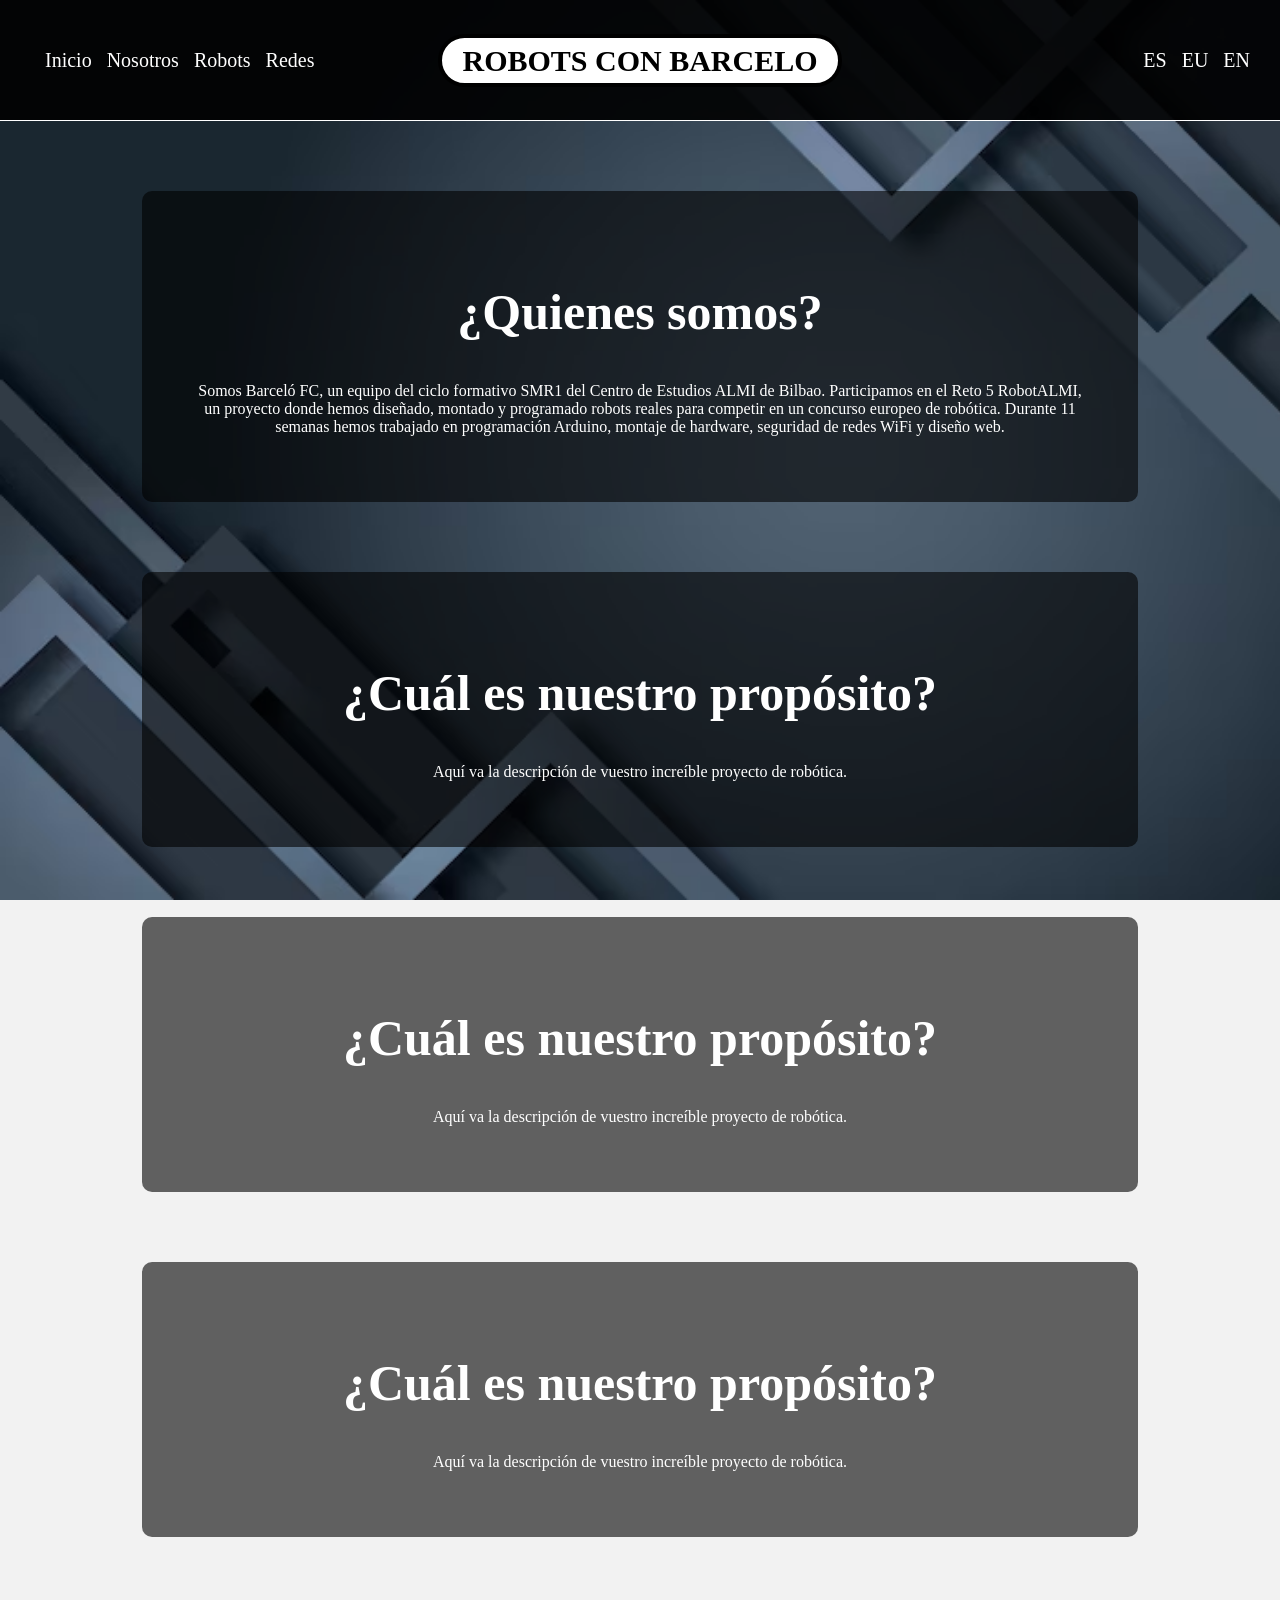
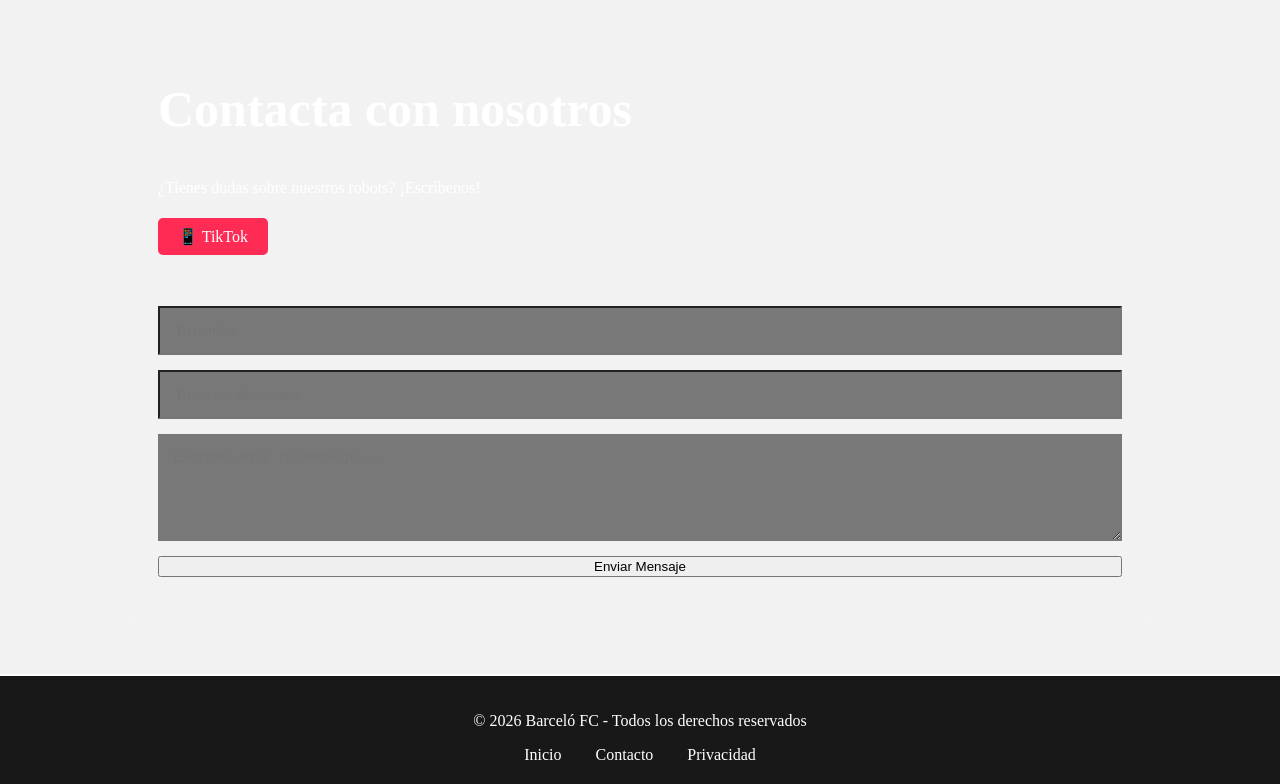
==== index.html @ 3517ee1b "qsq" ====
<html>
    <head>
        <title>BARCELO FC</title>
        <link rel="stylesheet" href="css/style.css">
        <link rel="icon" type="image/x-icon" href="images/images.jpeg">
    </head>
    <body>
        <ul class="Indice">
            <div class="seccion-izquierda">
                <a href="#inicio" class="nav-item">Inicio</a>
                <a href="#Sobre-Nosotros" class="nav-item">Nosotros</a>
                <a href="#Robots" class="nav-item">Robots</a>
                <a href="#Redes" class="nav-item">Redes</a>
            </div>
            <section id="inicio">
                <h1 class="Titulo">ROBOTS CON BARCELO</h1>
            </section>
            <div class="paginas">
                <a href="index.html">ES</a>
                <a href="index2.html">EU</a>
                <a href="index3.html">EN</a>                
            </div>
        </ul>
        <main class="contenido">
            <section id="Sobre-Nosotros">
                <h2>¿Quienes somos?</h2>
                <p>Somos Barceló FC, un equipo del ciclo formativo SMR1 del Centro de Estudios ALMI de Bilbao. Participamos en el Reto 5 RobotALMI, un proyecto donde hemos diseñado, montado y programado robots reales para competir en un concurso europeo de robótica. Durante 11 semanas hemos trabajado en programación Arduino, montaje de hardware, seguridad de redes WiFi y diseño web.</p>
            </section>
        </main>
            <main class="contenido">
            <section id="inicio">
                <h2>¿Cuál es nuestro propósito?</h2>
                <p>Aquí va la descripción de vuestro increíble proyecto de robótica.</p>
            </section>
        </main>
        <main class="contenido">
            <section id="inicio">
                <h2>¿Cuál es nuestro propósito?</h2>
                <p>Aquí va la descripción de vuestro increíble proyecto de robótica.</p>
            </section>
        </main>
        <main class="contenido">
            <section id="inicio">
                <h2>¿Cuál es nuestro propósito?</h2>
                <p>Aquí va la descripción de vuestro increíble proyecto de robótica.</p>
            </section>
        </main>
        <section id="Redes" class="contacto-container">
            <div class="contacto-info">
                <h2>Contacta con nosotros</h2>
                <p>¿Tienes dudas sobre nuestros robots? ¡Escríbenos!</p>
                <div class="redes-sociales">
                    <a href="https://www.tiktok.com/@barcelofc.23" target="_blank" class="tiktok-link"><span>📱</span> TikTok</a>
                </div>
            </div>
            <form class="formulario-contacto" action="mailto:barcelofc89@gmail.com" method="post" enctype="text/plain">
                <input type="text" name="nombre" placeholder="Tu nombre" required>
                <input type="email" name="email" placeholder="Tu correo electrónico" required>
                <textarea name="mensaje" placeholder="Escribe aquí tu mensaje..." rows="5" required></textarea>
                <button type="submit">Enviar Mensaje</button>
            </form>
        </section>
        <footer class="PiePagina">
            <div class="footer-content">
                <p>&copy; 2026 Barceló FC - Todos los derechos reservados</p>
                <div class="footer-links">
                    <a href="#inicio">Inicio</a>
                    <a href="#Redes">Contacto</a>
                    <a href="https://planeta.es/es/codigo-etico" target="_blank" class="privacidad-link">Privacidad</a>
                </div>
            </div>
        </footer>
    </body>
</html>
---- css/style.css ----
html {
    scroll-behavior: smooth;
}
body {
    background-image: url(../images/lineas-dinamicas-fondo-estilo-papel_23-2149008629.avif);
    background-size: cover;
    background-attachment: fixed;
    margin: 0;
    background-color: #f2f2f2;
}
.Indice {
    background-color: rgba(0, 0, 0, 0.9);
    display: flex;
    align-items: center;
    padding: 10px 30px;
    border-bottom: 1px solid white;
    min-height: 100px;
    flex-wrap: wrap;
    justify-content: center;
}
.seccion-izquierda a {
    margin-left: 15px;
    text-decoration: none;
    color: white;
    font-size: 20px;
}
.seccion-izquierda, .paginas {
    flex: 1 1 0;
    display: flex;
    min-width: 150px;
}
.seccion-izquierda a:hover, .paginas a:hover {
    color: blue;
}
h1 {
    background-color: white;
    text-align: center;
    padding: 0 20px;
    line-height: 70px;
    transition: 1s;
    border: 4px solid black;
    color: black;
    border-radius: 50px;
    font-size: 30px;
    margin: 10px auto;
    max-width: 90%;
    height: auto;
    line-height: 1.5;
}
h1:hover {
    font-size: 300%;
    background-color: #eee;
}
.paginas a {
    margin-left: 15px;
    text-decoration: none;
    color: white;
    font-size: 20px;
}
.paginas {
    justify-content: flex-end;
} 
.contenido {
    padding: 50px;
        text-align: center;
    background-color: rgba(0, 0, 0, 0.6);
    margin: 70px auto;
    width: 70%;
    border-radius: 10px;
    color: white;
}
h2 {
    font-size: 50px;
}
.PiePagina {
    background-color: rgba(0, 0, 0, 0.9);
    color: white;
    padding: 20px 0;
    margin-top: auto;
    border-top: 2px solid white;
    text-align: center;
    width: 100%;
}
.footer-content {
    width: 100%;
    margin: auto;
}
.footer-links a {
    color: white;
    text-decoration: none;
    margin: 0 15px;
}
.footer-links a:hover {
    color: blue;
}
.contacto-container {
    margin: 50px auto;
    width: 80%;
    background: rgba(255, 255, 255, 0.05);
    border-radius: 10px;
    border: 1px solid rgba(255, 255, 255, 0.1);
    color: white;
}
.contacto-info {
    flex: 1;
    padding: 30px;
}

.redes-sociales {
    margin-top: 30px;
}

.tiktok-link {
    padding: 10px 20px;
    background: #fe2c55;
    color: white;
    text-decoration: none;
    border-radius: 5px;
}

.tiktok-link:hover {
    box-shadow: 0 0 15px rgba(254, 44, 85, 0.5);
}

.formulario-contacto {
    display: flex;
    flex-direction: column;
    gap: 15px;
    padding: 30px;
}

.formulario-contacto input, .formulario-contacto textarea {
    padding: 15px;
    background: rgba(0, 0, 0, 0.5);
    color: white;
}

.formulario-contacto button {
    color: black;
}

.formulario-contacto button:hover {
    background-color: orange;
}
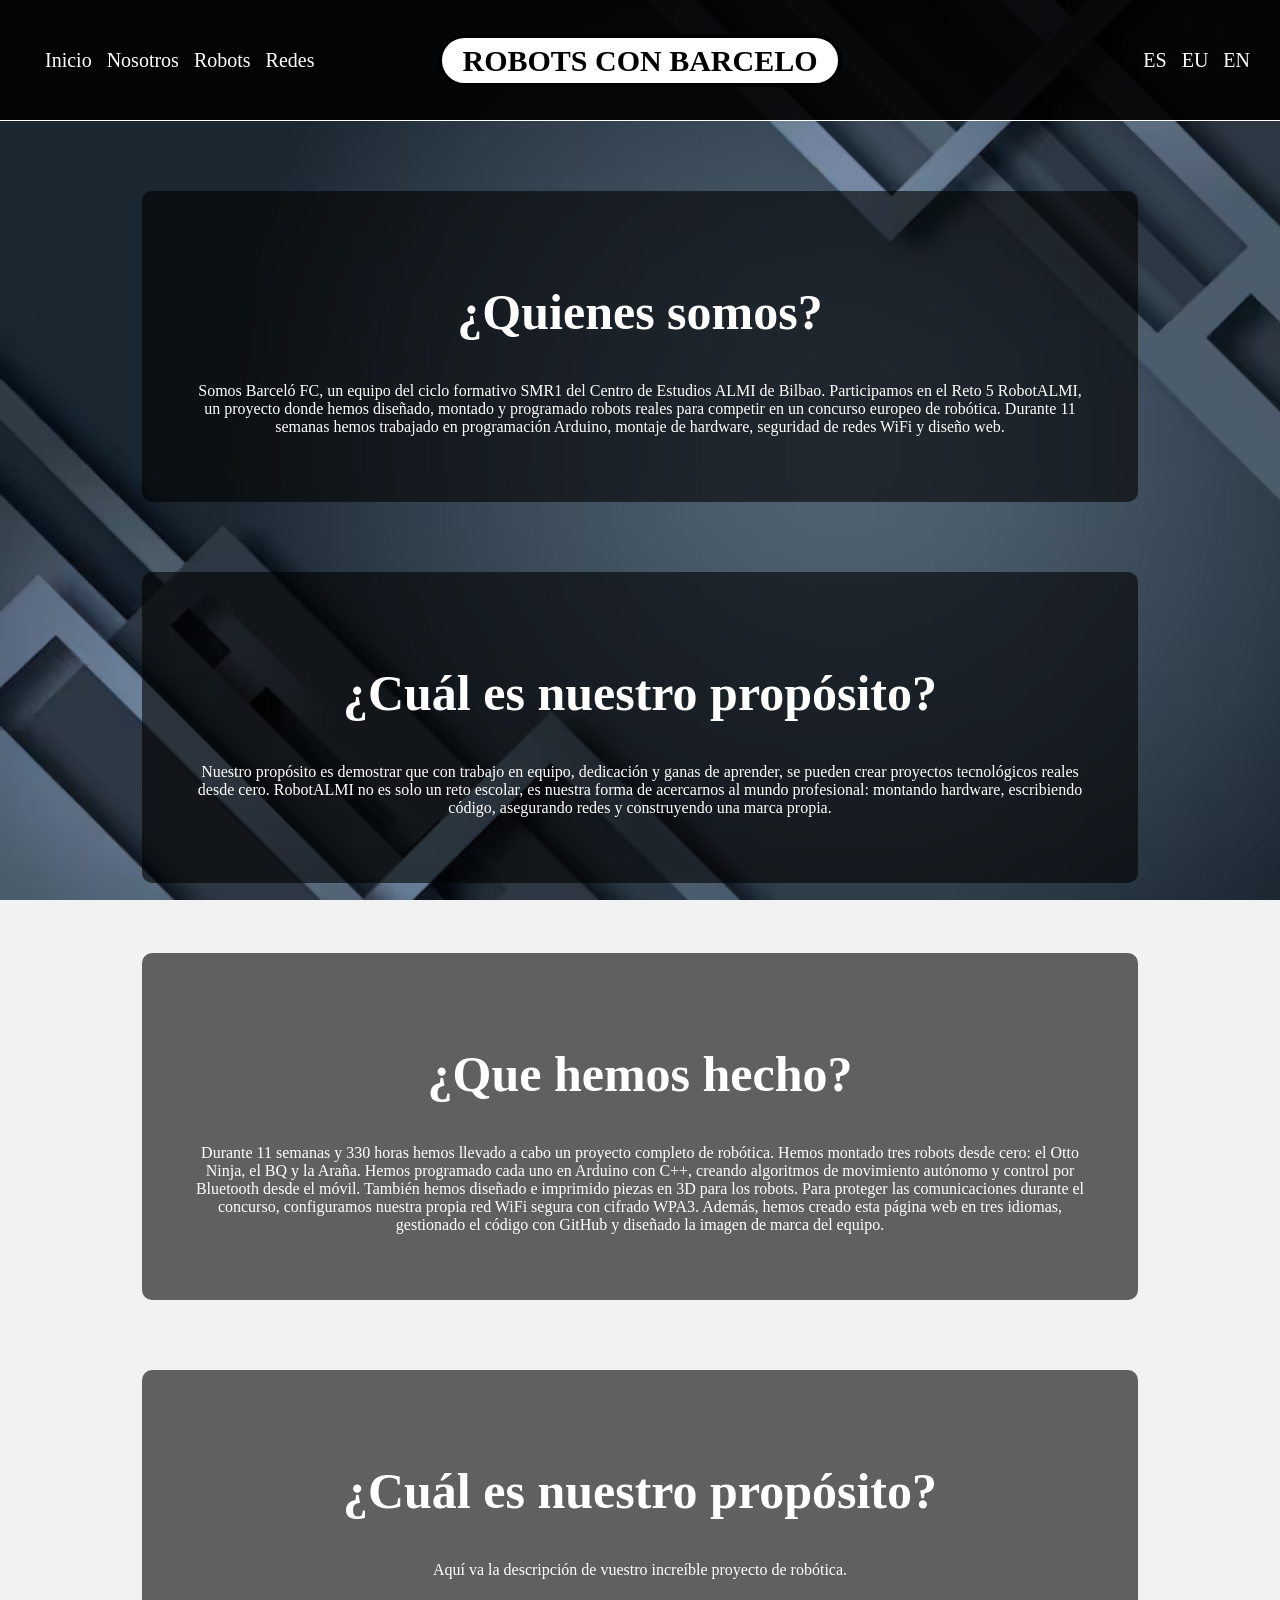
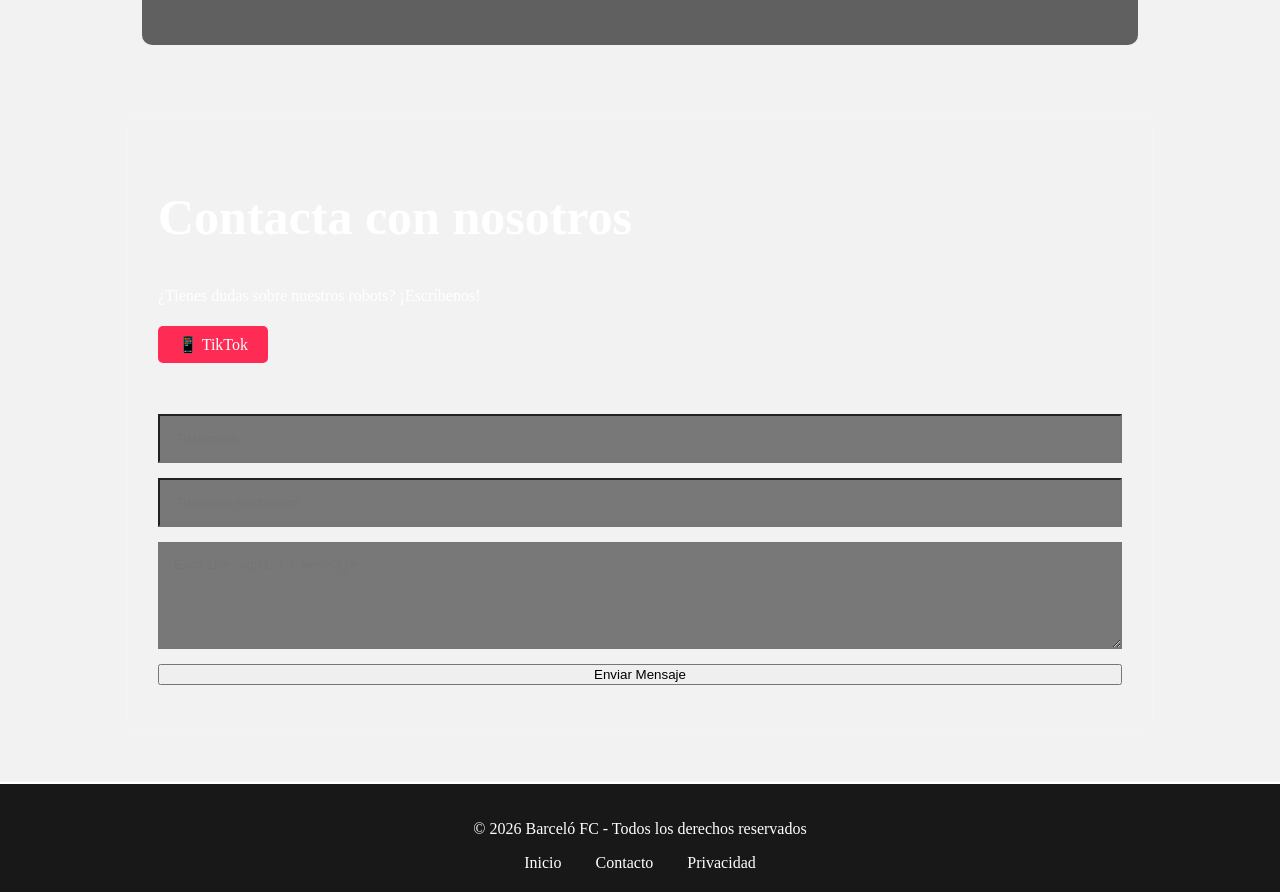
==== commit 6ca5df6f: "hola gays" ====
--- a/index.html
+++ b/index.html
@@ -30,13 +30,13 @@
             <main class="contenido">
             <section id="inicio">
                 <h2>¿Cuál es nuestro propósito?</h2>
-                <p>Aquí va la descripción de vuestro increíble proyecto de robótica.</p>
+                <p>Nuestro propósito es demostrar que con trabajo en equipo, dedicación y ganas de aprender, se pueden crear proyectos tecnológicos reales desde cero. RobotALMI no es solo un reto escolar, es nuestra forma de acercarnos al mundo profesional: montando hardware, escribiendo código, asegurando redes y construyendo una marca propia.</p>
             </section>
         </main>
         <main class="contenido">
             <section id="inicio">
-                <h2>¿Cuál es nuestro propósito?</h2>
-                <p>Aquí va la descripción de vuestro increíble proyecto de robótica.</p>
+                <h2>¿Que hemos hecho?</h2>
+                <p>Durante 11 semanas y 330 horas hemos llevado a cabo un proyecto completo de robótica. Hemos montado tres robots desde cero: el Otto Ninja, el BQ y la Araña. Hemos programado cada uno en Arduino con C++, creando algoritmos de movimiento autónomo y control por Bluetooth desde el móvil. También hemos diseñado e imprimido piezas en 3D para los robots. Para proteger las comunicaciones durante el concurso, configuramos nuestra propia red WiFi segura con cifrado WPA3. Además, hemos creado esta página web en tres idiomas, gestionado el código con GitHub y diseñado la imagen de marca del equipo.</p>
             </section>
         </main>
         <main class="contenido">
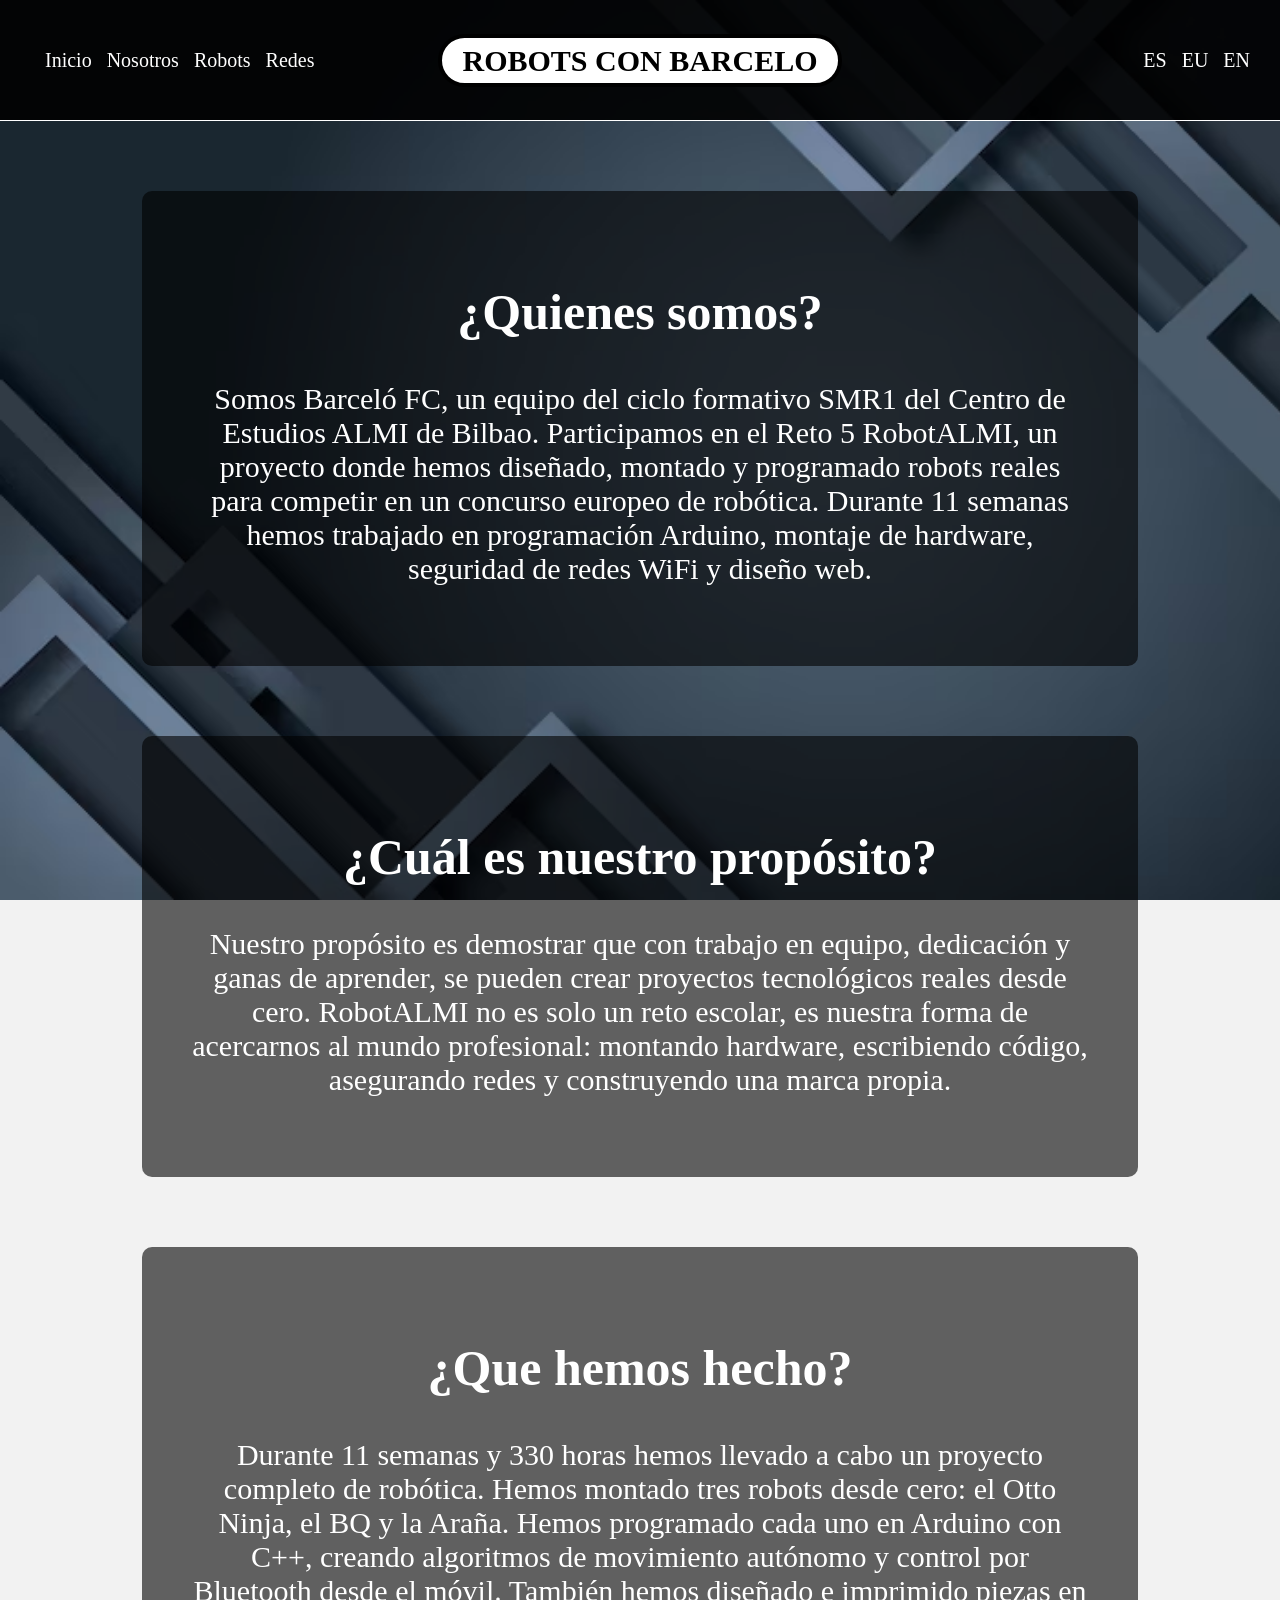
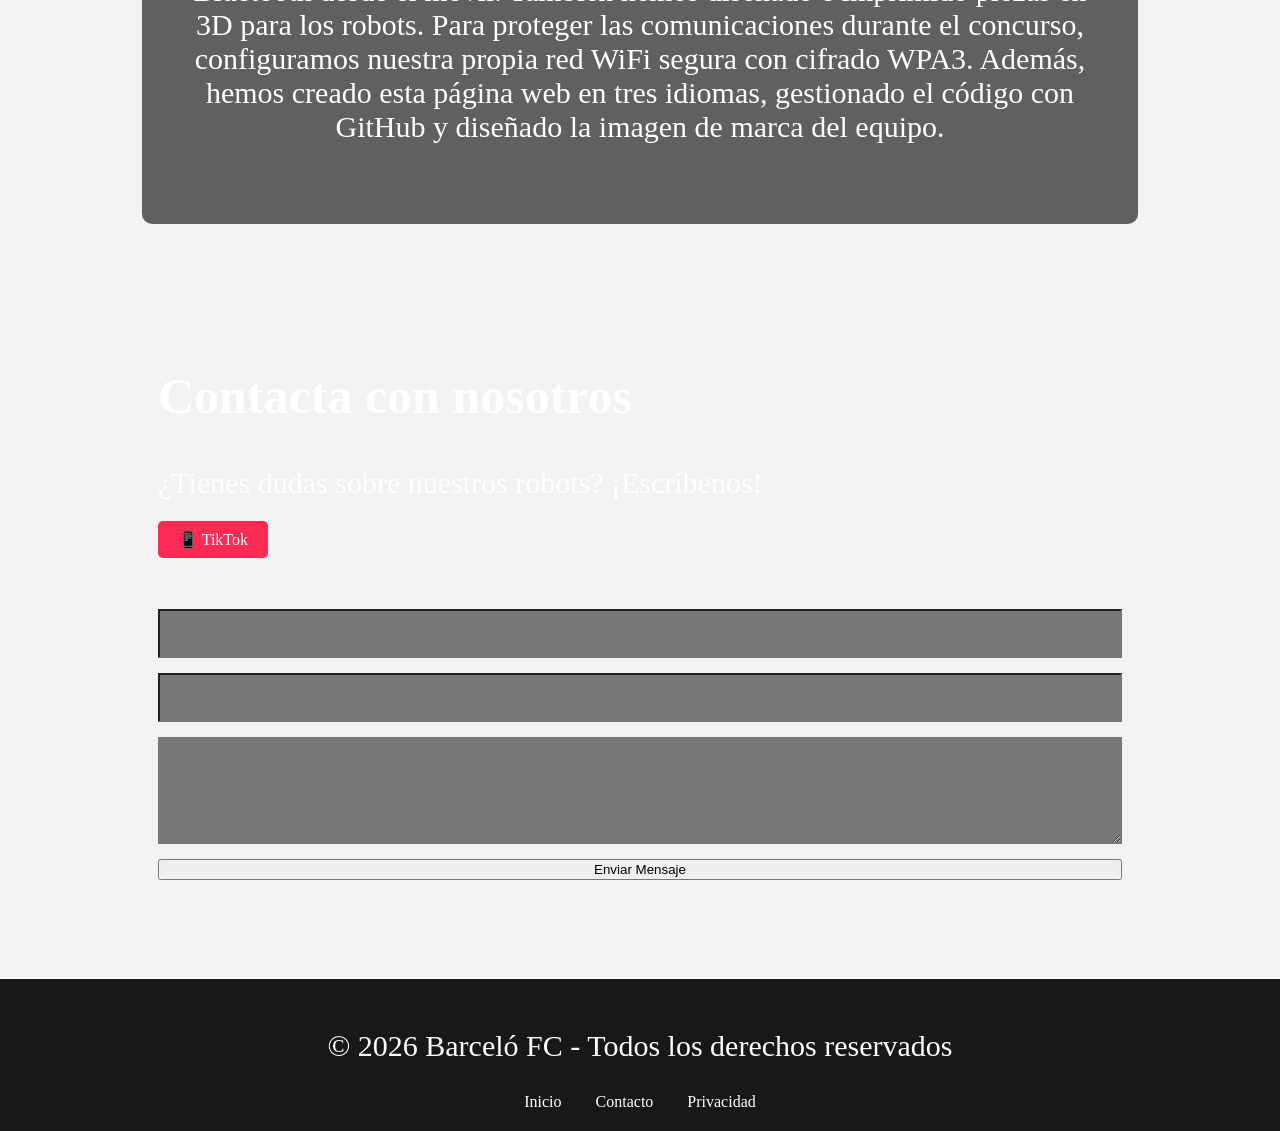
==== commit adf9c8a0: "ola nuevas modificaciones del sexy de mi" ====
--- a/index.html
+++ b/index.html
@@ -39,10 +39,6 @@
                 <p>Durante 11 semanas y 330 horas hemos llevado a cabo un proyecto completo de robótica. Hemos montado tres robots desde cero: el Otto Ninja, el BQ y la Araña. Hemos programado cada uno en Arduino con C++, creando algoritmos de movimiento autónomo y control por Bluetooth desde el móvil. También hemos diseñado e imprimido piezas en 3D para los robots. Para proteger las comunicaciones durante el concurso, configuramos nuestra propia red WiFi segura con cifrado WPA3. Además, hemos creado esta página web en tres idiomas, gestionado el código con GitHub y diseñado la imagen de marca del equipo.</p>
             </section>
         </main>
-        <main class="contenido">
-            <section id="inicio">
-                <h2>¿Cuál es nuestro propósito?</h2>
-                <p>Aquí va la descripción de vuestro increíble proyecto de robótica.</p>
             </section>
         </main>
         <section id="Redes" class="contacto-container">
--- a/css/style.css
+++ b/css/style.css
@@ -81,6 +81,9 @@
     text-align: center;
     width: 100%;
 }
+p {
+    font-size: 30px;
+}
 .footer-content {
     width: 100%;
     margin: auto;
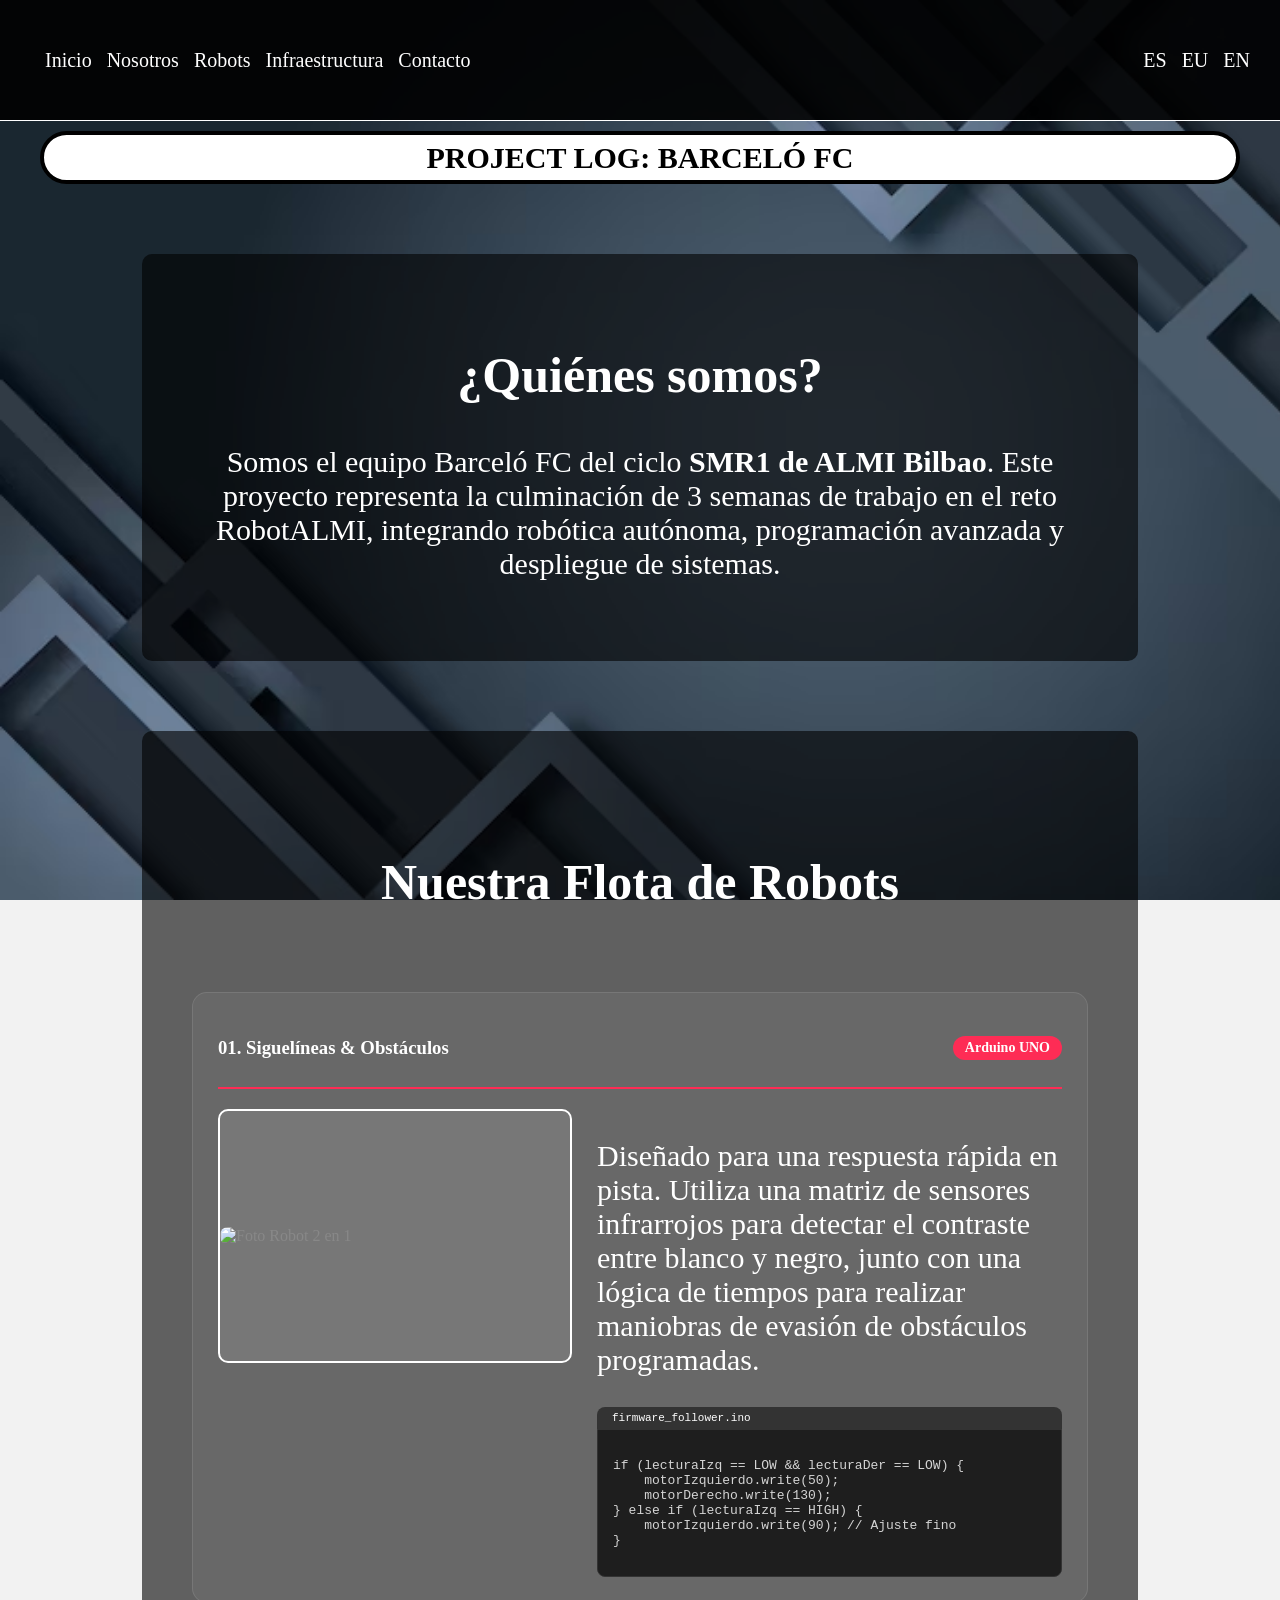
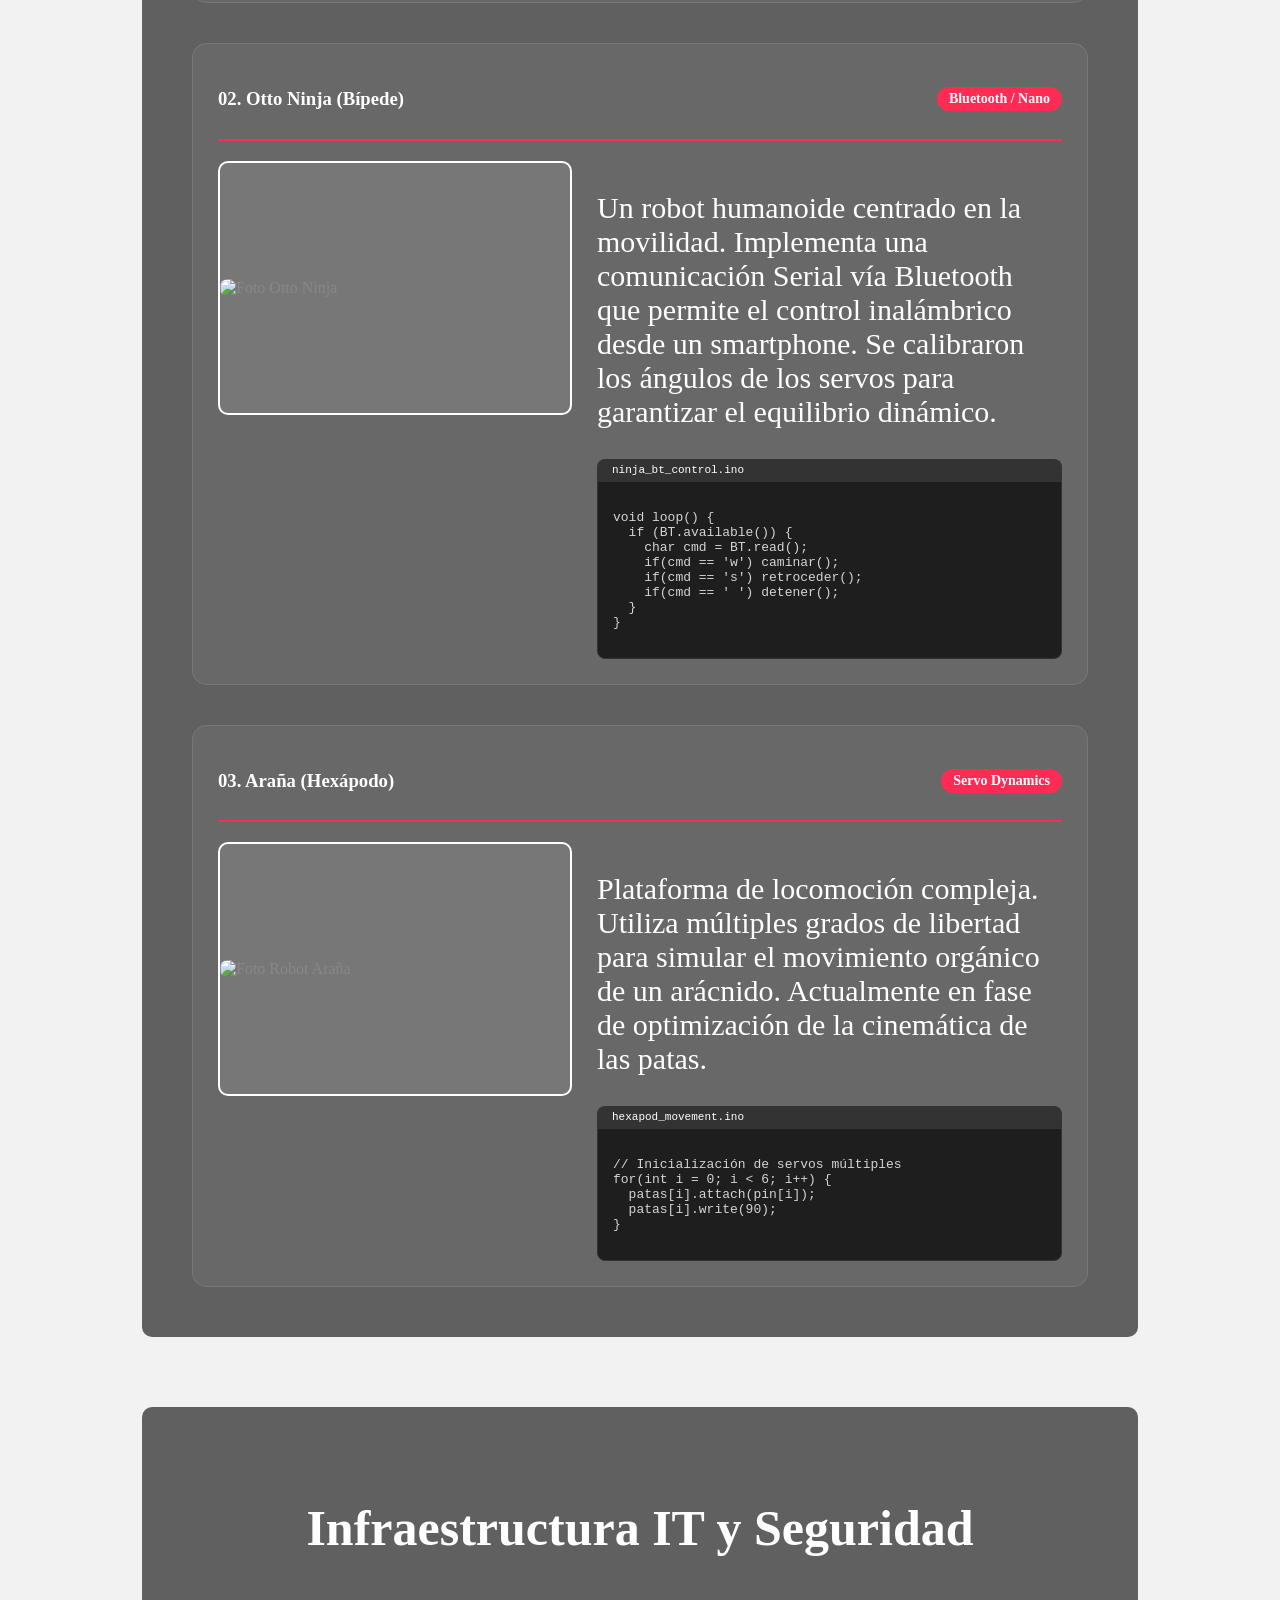
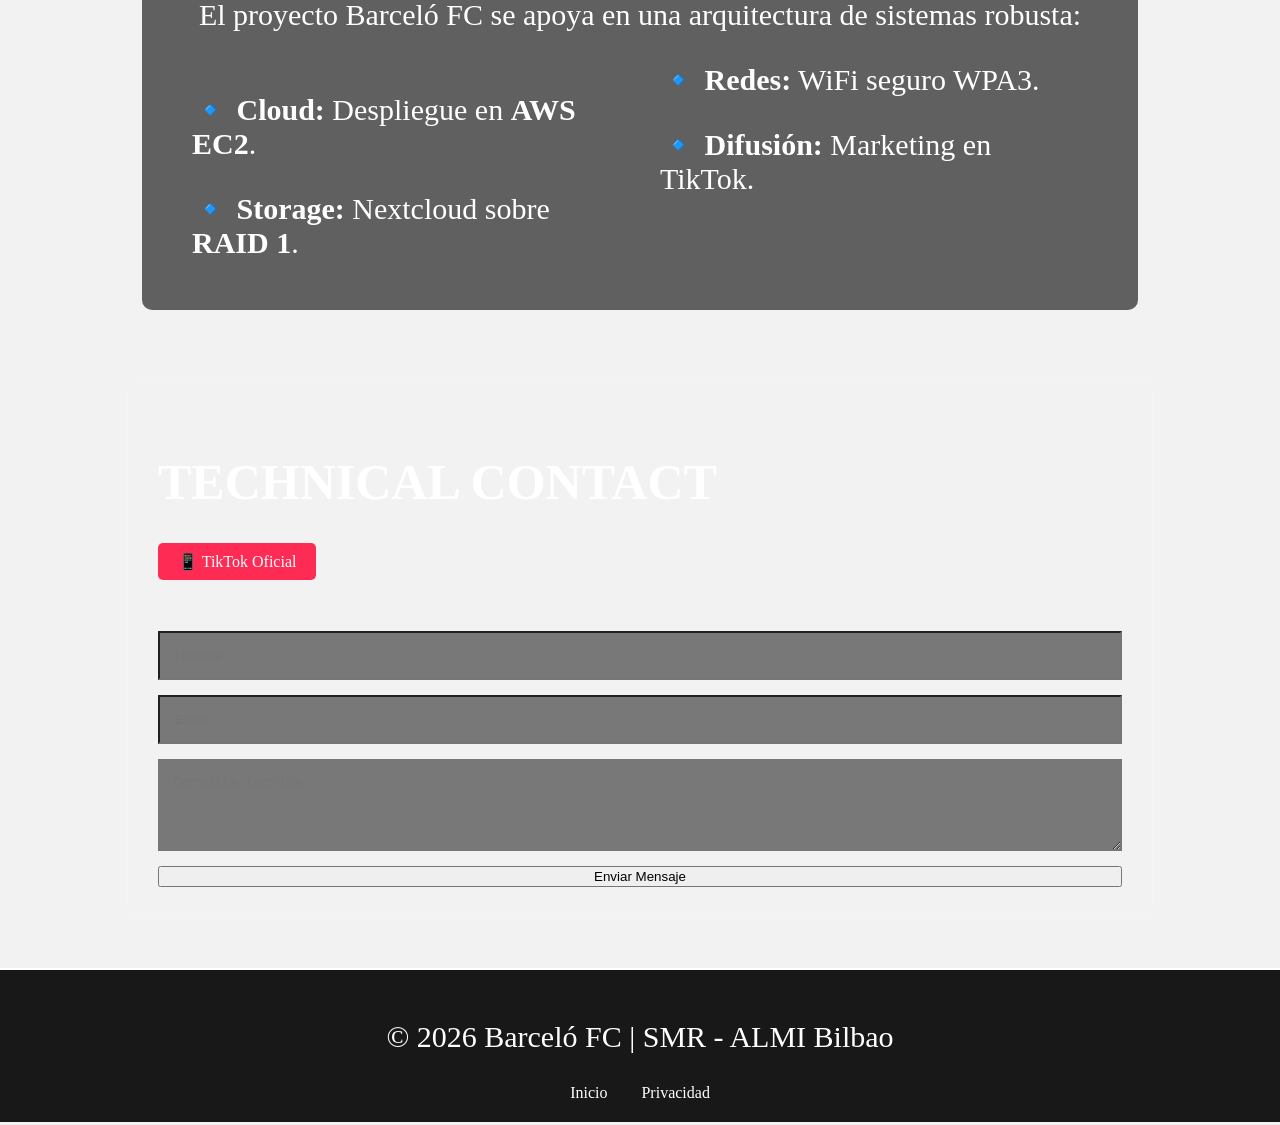
==== commit a410de41: "a" ====
--- a/index.html
+++ b/index.html
@@ -1,70 +1,235 @@
-<html>
-    <head>
-        <title>BARCELO FC</title>
-        <link rel="stylesheet" href="css/style.css">
-        <link rel="icon" type="image/x-icon" href="images/images.jpeg">
-    </head>
-    <body>
-        <ul class="Indice">
-            <div class="seccion-izquierda">
-                <a href="#inicio" class="nav-item">Inicio</a>
-                <a href="#Sobre-Nosotros" class="nav-item">Nosotros</a>
-                <a href="#Robots" class="nav-item">Robots</a>
-                <a href="#Redes" class="nav-item">Redes</a>
-            </div>
-            <section id="inicio">
-                <h1 class="Titulo">ROBOTS CON BARCELO</h1>
-            </section>
-            <div class="paginas">
-                <a href="index.html">ES</a>
-                <a href="index2.html">EU</a>
-                <a href="index3.html">EN</a>                
-            </div>
-        </ul>
-        <main class="contenido">
-            <section id="Sobre-Nosotros">
-                <h2>¿Quienes somos?</h2>
-                <p>Somos Barceló FC, un equipo del ciclo formativo SMR1 del Centro de Estudios ALMI de Bilbao. Participamos en el Reto 5 RobotALMI, un proyecto donde hemos diseñado, montado y programado robots reales para competir en un concurso europeo de robótica. Durante 11 semanas hemos trabajado en programación Arduino, montaje de hardware, seguridad de redes WiFi y diseño web.</p>
-            </section>
-        </main>
-            <main class="contenido">
-            <section id="inicio">
-                <h2>¿Cuál es nuestro propósito?</h2>
-                <p>Nuestro propósito es demostrar que con trabajo en equipo, dedicación y ganas de aprender, se pueden crear proyectos tecnológicos reales desde cero. RobotALMI no es solo un reto escolar, es nuestra forma de acercarnos al mundo profesional: montando hardware, escribiendo código, asegurando redes y construyendo una marca propia.</p>
-            </section>
-        </main>
-        <main class="contenido">
-            <section id="inicio">
-                <h2>¿Que hemos hecho?</h2>
-                <p>Durante 11 semanas y 330 horas hemos llevado a cabo un proyecto completo de robótica. Hemos montado tres robots desde cero: el Otto Ninja, el BQ y la Araña. Hemos programado cada uno en Arduino con C++, creando algoritmos de movimiento autónomo y control por Bluetooth desde el móvil. También hemos diseñado e imprimido piezas en 3D para los robots. Para proteger las comunicaciones durante el concurso, configuramos nuestra propia red WiFi segura con cifrado WPA3. Además, hemos creado esta página web en tres idiomas, gestionado el código con GitHub y diseñado la imagen de marca del equipo.</p>
-            </section>
-        </main>
-            </section>
-        </main>
-        <section id="Redes" class="contacto-container">
-            <div class="contacto-info">
-                <h2>Contacta con nosotros</h2>
-                <p>¿Tienes dudas sobre nuestros robots? ¡Escríbenos!</p>
-                <div class="redes-sociales">
-                    <a href="https://www.tiktok.com/@barcelofc.23" target="_blank" class="tiktok-link"><span>📱</span> TikTok</a>
-                </div>
-            </div>
-            <form class="formulario-contacto" action="mailto:barcelofc89@gmail.com" method="post" enctype="text/plain">
-                <input type="text" name="nombre" placeholder="Tu nombre" required>
-                <input type="email" name="email" placeholder="Tu correo electrónico" required>
-                <textarea name="mensaje" placeholder="Escribe aquí tu mensaje..." rows="5" required></textarea>
-                <button type="submit">Enviar Mensaje</button>
-            </form>
+<!DOCTYPE html>
+<html lang="es">
+<head>
+    <meta charset="UTF-8">
+    <meta name="viewport" content="width=device-width, initial-scale=1.0">
+    <title>TECHNICAL REPORT | BARCELÓ FC</title>
+    <link rel="stylesheet" href="css/style.css">
+    <link rel="icon" type="image/x-icon" href="images/images.jpeg">
+    <style>
+        /* Estilos específicos para la estructura de robots */
+        .robot-section {
+            display: flex;
+            flex-direction: column;
+            gap: 40px;
+            margin-top: 30px;
+        }
+        .robot-card {
+            background: rgba(255, 255, 255, 0.05);
+            border-radius: 15px;
+            padding: 25px;
+            border: 1px solid rgba(255, 255, 255, 0.1);
+            text-align: left;
+        }
+        .robot-header {
+            display: flex;
+            justify-content: space-between;
+            align-items: center;
+            border-bottom: 2px solid #fe2c55;
+            padding-bottom: 10px;
+            margin-bottom: 20px;
+        }
+        .robot-flex {
+            display: flex;
+            gap: 25px;
+            flex-wrap: wrap;
+            align-items: flex-start;
+        }
+        .robot-info {
+            flex: 1;
+            min-width: 300px;
+        }
+        .robot-img {
+            width: 350px;
+            height: 250px;
+            border-radius: 10px;
+            border: 2px solid white;
+            object-fit: cover;
+            background: rgba(255,255,255,0.1);
+            display: flex;
+            align-items: center;
+            justify-content: center;
+            color: #888;
+        }
+        .codigo-header {
+            background: #333;
+            color: #fff;
+            padding: 5px 15px;
+            border-radius: 8px 8px 0 0;
+            font-size: 11px;
+            font-family: monospace;
+            margin-top: 20px;
+        }
+        .codigo-box {
+            background: #1e1e1e;
+            color: #d4d4d4;
+            padding: 15px;
+            border-radius: 0 0 8px 8px;
+            font-family: 'Consolas', monospace;
+            font-size: 13px;
+            max-height: 180px;
+            overflow-y: auto;
+            border: 1px solid #333;
+        }
+        .tech-tag {
+            background: #fe2c55;
+            padding: 4px 12px;
+            border-radius: 20px;
+            font-size: 14px;
+            font-weight: bold;
+        }
+    </style>
+</head>
+<body>
+    <nav class="Indice">
+        <div class="seccion-izquierda">
+            <a href="#inicio">Inicio</a>
+            <a href="#nosotros">Nosotros</a>
+            <a href="#proyectos">Robots</a>
+            <a href="#sistemas">Infraestructura</a>
+            <a href="#Redes">Contacto</a>
+        </div>
+        <div class="paginas">
+            <a href="index.html">ES</a>
+            <a href="index2.html">EU</a>
+            <a href="index3.html">EN</a>                
+        </div>
+    </nav>
+
+    <header id="inicio">
+        <h1>PROJECT LOG: BARCELÓ FC</h1>
+    </header>
+
+    <main class="contenido" id="nosotros">
+        <section>
+            <h2>¿Quiénes somos?</h2>
+            <p>Somos el equipo Barceló FC del ciclo <b>SMR1 de ALMI Bilbao</b>. Este proyecto representa la culminación de 3 semanas de trabajo en el reto RobotALMI, integrando robótica autónoma, programación avanzada y despliegue de sistemas.</p>
         </section>
-        <footer class="PiePagina">
-            <div class="footer-content">
-                <p>&copy; 2026 Barceló FC - Todos los derechos reservados</p>
-                <div class="footer-links">
-                    <a href="#inicio">Inicio</a>
-                    <a href="#Redes">Contacto</a>
-                    <a href="https://planeta.es/es/codigo-etico" target="_blank" class="privacidad-link">Privacidad</a>
-                </div>
-            </div>
-        </footer>
-    </body>
+    </main>
+
+    <main class="contenido" id="proyectos">
+        <section class="robot-section">
+            <h2>Nuestra Flota de Robots</h2>
+
+            <div class="robot-card">
+                <div class="robot-header">
+                    <h3>01. Siguelíneas & Obstáculos</h3>
+                    <span class="tech-tag">Arduino UNO</span>
+                </div>
+                <div class="robot-flex">
+                    <div class="robot-img">
+                        <img src="images/robot_2en1.jpg" alt="Foto Robot 2 en 1" style="width:100%; border-radius:8px; display:block;">
+                    </div>
+                    <div class="robot-info">
+                        <p>Diseñado para una respuesta rápida en pista. Utiliza una matriz de sensores infrarrojos para detectar el contraste entre blanco y negro, junto con una lógica de tiempos para realizar maniobras de evasión de obstáculos programadas.</p>
+                        <div class="codigo-header">firmware_follower.ino</div>
+                        <div class="codigo-box">
+<pre>
+if (lecturaIzq == LOW && lecturaDer == LOW) {
+    motorIzquierdo.write(50); 
+    motorDerecho.write(130);
+} else if (lecturaIzq == HIGH) {
+    motorIzquierdo.write(90); // Ajuste fino
+}
+</pre>
+                        </div>
+                    </div>
+                </div>
+            </div>
+            <div class="robot-card">
+                <div class="robot-header">
+                    <h3>02. Otto Ninja (Bípede)</h3>
+                    <span class="tech-tag">Bluetooth / Nano</span>
+                </div>
+                <div class="robot-flex">
+                    <div class="robot-img">
+                        <img src="images/otto_ninja.jpg" alt="Foto Otto Ninja" style="width:100%; border-radius:8px; display:block;">
+                    </div>
+                    <div class="robot-info">
+                        <p>Un robot humanoide centrado en la movilidad. Implementa una comunicación Serial vía Bluetooth que permite el control inalámbrico desde un smartphone. Se calibraron los ángulos de los servos para garantizar el equilibrio dinámico.</p>
+                        <div class="codigo-header">ninja_bt_control.ino</div>
+                        <div class="codigo-box">
+<pre>
+void loop() {
+  if (BT.available()) {
+    char cmd = BT.read();
+    if(cmd == 'w') caminar();
+    if(cmd == 's') retroceder();
+    if(cmd == ' ') detener();
+  }
+}
+</pre>
+                        </div>
+                    </div>
+                </div>
+            </div>
+
+            <!-- Robot 3: Araña Hexápodo -->
+            <div class="robot-card">
+                <div class="robot-header">
+                    <h3>03. Araña (Hexápodo)</h3>
+                    <span class="tech-tag">Servo Dynamics</span>
+                </div>
+                <div class="robot-flex">
+                    <div class="robot-img">
+                        <img src="images/spider.jpg" alt="Foto Robot Araña" style="width:100%; border-radius:8px; display:block;">
+                    </div>
+                    <div class="robot-info">
+                        <p>Plataforma de locomoción compleja. Utiliza múltiples grados de libertad para simular el movimiento orgánico de un arácnido. Actualmente en fase de optimización de la cinemática de las patas.</p>
+                        <div class="codigo-header">hexapod_movement.ino</div>
+                        <div class="codigo-box">
+<pre>
+// Inicialización de servos múltiples
+for(int i = 0; i < 6; i++) {
+  patas[i].attach(pin[i]);
+  patas[i].write(90);
+}
+</pre>
+                        </div>
+                    </div>
+                </div>
+            </div>
+        </section>
+    </main>
+
+    <!-- INFRAESTRUCTURA -->
+    <main class="contenido" id="sistemas">
+        <section>
+            <h2>Infraestructura IT y Seguridad</h2>
+            <p>El proyecto Barceló FC se apoya en una arquitectura de sistemas robusta:</p>
+            <div style="text-align: left; columns: 2; column-gap: 40px; margin-top: 20px; font-size: 18px;">
+                <p>🔹 <b>Cloud:</b> Despliegue en <b>AWS EC2</b>.</p>
+                <p>🔹 <b>Storage:</b> Nextcloud sobre <b>RAID 1</b>.</p>
+                <p>🔹 <b>Redes:</b> WiFi seguro WPA3.</p>
+                <p>🔹 <b>Difusión:</b> Marketing en TikTok.</p>
+            </div>
+        </section>
+    </main>
+
+    <!-- CONTACTO -->
+    <section id="Redes" class="contacto-container">
+        <div class="contacto-info">
+            <h2>TECHNICAL CONTACT</h2>
+            <div class="redes-sociales">
+                <a href="https://www.tiktok.com/@barcelofc.23" target="_blank" class="tiktok-link">📱 TikTok Oficial</a>
+            </div>
+        </div>
+        <form class="formulario-contacto" action="mailto:barcelofc89@gmail.com" method="post" enctype="text/plain">
+            <input type="text" name="nombre" placeholder="Nombre" required>
+            <input type="email" name="email" placeholder="Email" required>
+            <textarea name="mensaje" placeholder="Consulta técnica..." rows="4" required></textarea>
+            <button type="submit">Enviar Mensaje</button>
+        </form>
+    </section>
+
+    <footer class="PiePagina">
+        <div class="footer-content">
+            <p>&copy; 2026 Barceló FC | SMR - ALMI Bilbao</p>
+            <div class="footer-links">
+                <a href="#inicio">Inicio</a>
+                <a href="https://planeta.es/es/codigo-etico" target="_blank">Privacidad</a>
+            </div>
+        </div>
+    </footer>
+</body>
 </html>
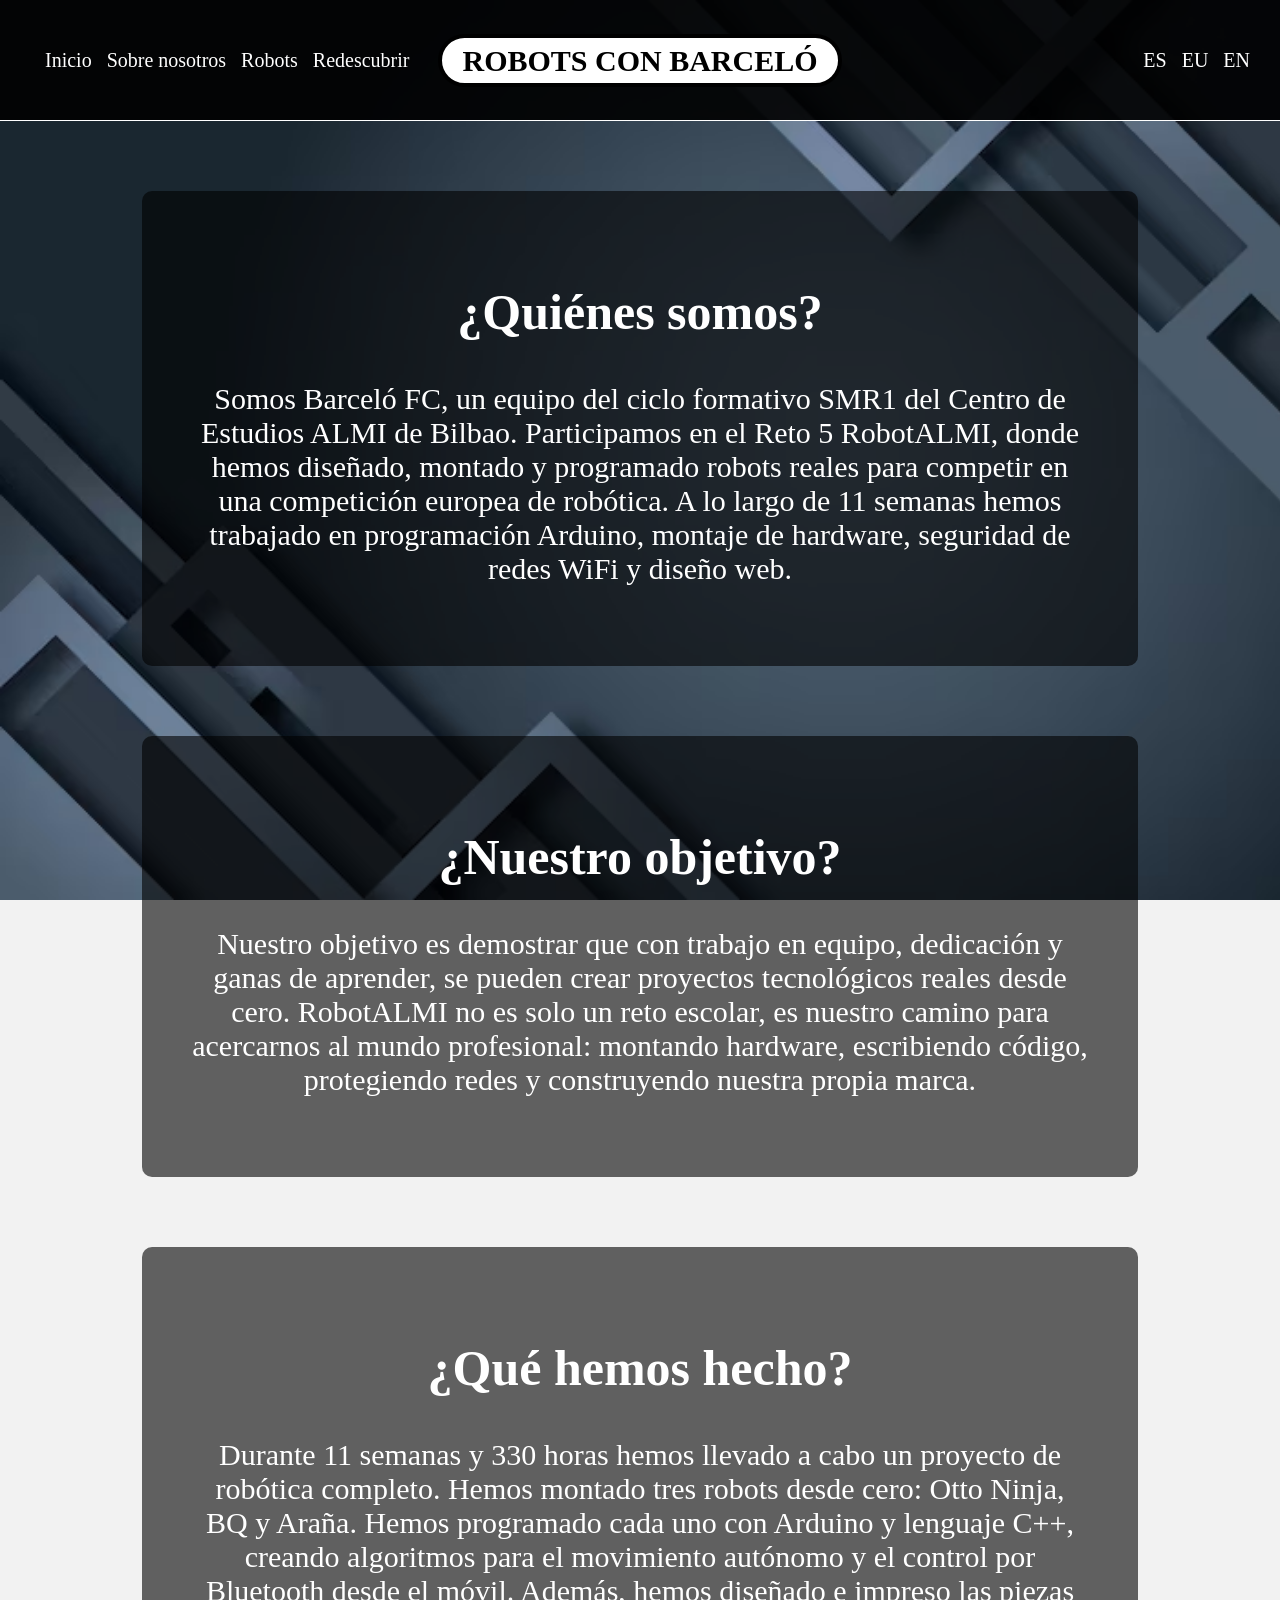
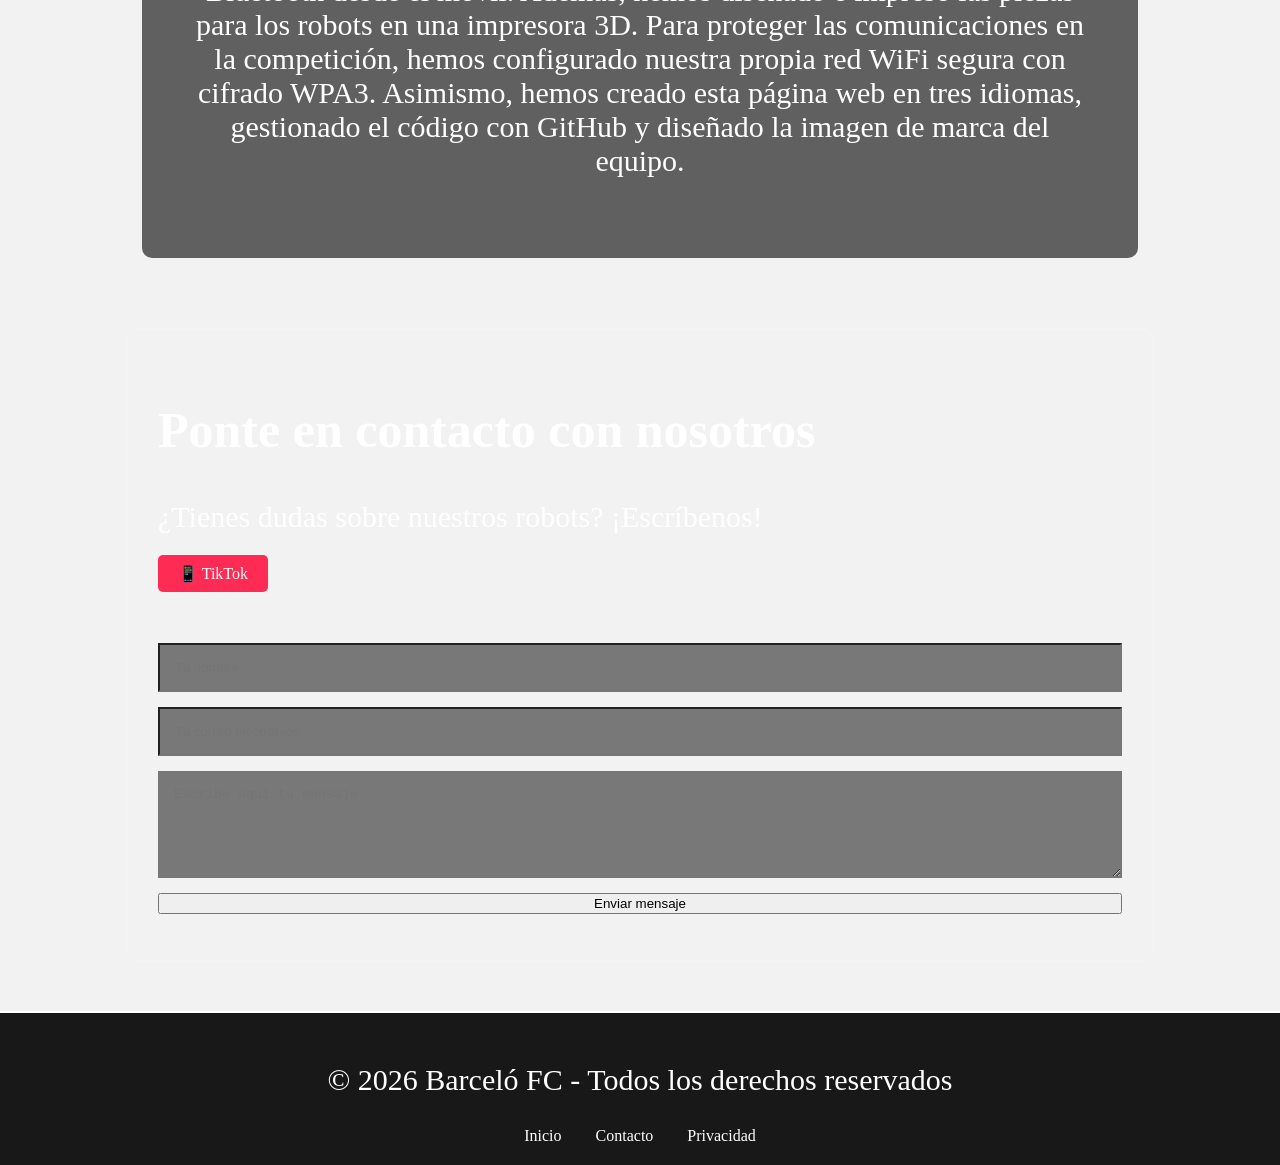
==== commit 4f5a9c24: "a" ====
--- a/index.html
+++ b/index.html
@@ -1,235 +1,70 @@
-<!DOCTYPE html>
-<html lang="es">
-<head>
-    <meta charset="UTF-8">
-    <meta name="viewport" content="width=device-width, initial-scale=1.0">
-    <title>TECHNICAL REPORT | BARCELÓ FC</title>
-    <link rel="stylesheet" href="css/style.css">
-    <link rel="icon" type="image/x-icon" href="images/images.jpeg">
-    <style>
-        /* Estilos específicos para la estructura de robots */
-        .robot-section {
-            display: flex;
-            flex-direction: column;
-            gap: 40px;
-            margin-top: 30px;
-        }
-        .robot-card {
-            background: rgba(255, 255, 255, 0.05);
-            border-radius: 15px;
-            padding: 25px;
-            border: 1px solid rgba(255, 255, 255, 0.1);
-            text-align: left;
-        }
-        .robot-header {
-            display: flex;
-            justify-content: space-between;
-            align-items: center;
-            border-bottom: 2px solid #fe2c55;
-            padding-bottom: 10px;
-            margin-bottom: 20px;
-        }
-        .robot-flex {
-            display: flex;
-            gap: 25px;
-            flex-wrap: wrap;
-            align-items: flex-start;
-        }
-        .robot-info {
-            flex: 1;
-            min-width: 300px;
-        }
-        .robot-img {
-            width: 350px;
-            height: 250px;
-            border-radius: 10px;
-            border: 2px solid white;
-            object-fit: cover;
-            background: rgba(255,255,255,0.1);
-            display: flex;
-            align-items: center;
-            justify-content: center;
-            color: #888;
-        }
-        .codigo-header {
-            background: #333;
-            color: #fff;
-            padding: 5px 15px;
-            border-radius: 8px 8px 0 0;
-            font-size: 11px;
-            font-family: monospace;
-            margin-top: 20px;
-        }
-        .codigo-box {
-            background: #1e1e1e;
-            color: #d4d4d4;
-            padding: 15px;
-            border-radius: 0 0 8px 8px;
-            font-family: 'Consolas', monospace;
-            font-size: 13px;
-            max-height: 180px;
-            overflow-y: auto;
-            border: 1px solid #333;
-        }
-        .tech-tag {
-            background: #fe2c55;
-            padding: 4px 12px;
-            border-radius: 20px;
-            font-size: 14px;
-            font-weight: bold;
-        }
-    </style>
-</head>
-<body>
-    <nav class="Indice">
-        <div class="seccion-izquierda">
-            <a href="#inicio">Inicio</a>
-            <a href="#nosotros">Nosotros</a>
-            <a href="#proyectos">Robots</a>
-            <a href="#sistemas">Infraestructura</a>
-            <a href="#Redes">Contacto</a>
-        </div>
-        <div class="paginas">
-            <a href="index.html">ES</a>
-            <a href="index2.html">EU</a>
-            <a href="index3.html">EN</a>                
-        </div>
-    </nav>
-
-    <header id="inicio">
-        <h1>PROJECT LOG: BARCELÓ FC</h1>
-    </header>
-
-    <main class="contenido" id="nosotros">
-        <section>
-            <h2>¿Quiénes somos?</h2>
-            <p>Somos el equipo Barceló FC del ciclo <b>SMR1 de ALMI Bilbao</b>. Este proyecto representa la culminación de 3 semanas de trabajo en el reto RobotALMI, integrando robótica autónoma, programación avanzada y despliegue de sistemas.</p>
-        </section>
-    </main>
-
-    <main class="contenido" id="proyectos">
-        <section class="robot-section">
-            <h2>Nuestra Flota de Robots</h2>
-
-            <div class="robot-card">
-                <div class="robot-header">
-                    <h3>01. Siguelíneas & Obstáculos</h3>
-                    <span class="tech-tag">Arduino UNO</span>
-                </div>
-                <div class="robot-flex">
-                    <div class="robot-img">
-                        <img src="images/robot_2en1.jpg" alt="Foto Robot 2 en 1" style="width:100%; border-radius:8px; display:block;">
-                    </div>
-                    <div class="robot-info">
-                        <p>Diseñado para una respuesta rápida en pista. Utiliza una matriz de sensores infrarrojos para detectar el contraste entre blanco y negro, junto con una lógica de tiempos para realizar maniobras de evasión de obstáculos programadas.</p>
-                        <div class="codigo-header">firmware_follower.ino</div>
-                        <div class="codigo-box">
-<pre>
-if (lecturaIzq == LOW && lecturaDer == LOW) {
-    motorIzquierdo.write(50); 
-    motorDerecho.write(130);
-} else if (lecturaIzq == HIGH) {
-    motorIzquierdo.write(90); // Ajuste fino
-}
-</pre>
-                        </div>
-                    </div>
+<html>
+    <head>
+        <title>BARCELO FC</title>
+        <link rel="stylesheet" href="css/style2.css">
+        <link rel="icon" type="image/x-icon" href="images/images.jpeg">
+    </head>
+    <body>
+        <ul class="Indice">
+            <div class="seccion-izquierda">
+                <a href="#inicio" class="nav-item">Inicio</a>
+                <a href="Sobre-Nosotros.html" class="nav-item">Sobre nosotros</a>
+                <a href="Robots2.html" class="nav-item">Robots</a>
+                <a href="#Redes" class="nav-item">Redescubrir</a>
+            </div>
+            <section id="inicio">
+                <h1 class="Titulo">ROBOTS CON BARCELÓ</h1>
+            </section>
+            <div class="paginas">
+                <a href="index.html">ES</a>
+                <a href="index2.html">EU</a>
+                <a href="index3.html">EN</a>
+            </div>
+        </ul>
+        <main class="contenido">
+            <section id="Sobre-Nosotros">
+                <h2>¿Quiénes somos?</h2>
+                <p>Somos Barceló FC, un equipo del ciclo formativo SMR1 del Centro de Estudios ALMI de Bilbao. Participamos en el Reto 5 RobotALMI, donde hemos diseñado, montado y programado robots reales para competir en una competición europea de robótica. A lo largo de 11 semanas hemos trabajado en programación Arduino, montaje de hardware, seguridad de redes WiFi y diseño web.</p>
+            </section>
+        </main>
+            <main class="contenido">
+            <section id="inicio">
+                <h2>¿Nuestro objetivo?</h2>
+                <p>Nuestro objetivo es demostrar que con trabajo en equipo, dedicación y ganas de aprender, se pueden crear proyectos tecnológicos reales desde cero. RobotALMI no es solo un reto escolar, es nuestro camino para acercarnos al mundo profesional: montando hardware, escribiendo código, protegiendo redes y construyendo nuestra propia marca.</p>
+            </section>
+        </main>
+        <main class="contenido">
+            <section id="inicio">
+                <h2>¿Qué hemos hecho?</h2>
+                <p>Durante 11 semanas y 330 horas hemos llevado a cabo un proyecto de robótica completo. Hemos montado tres robots desde cero: Otto Ninja, BQ y Araña. Hemos programado cada uno con Arduino y lenguaje C++, creando algoritmos para el movimiento autónomo y el control por Bluetooth desde el móvil. Además, hemos diseñado e impreso las piezas para los robots en una impresora 3D. Para proteger las comunicaciones en la competición, hemos configurado nuestra propia red WiFi segura con cifrado WPA3. Asimismo, hemos creado esta página web en tres idiomas, gestionado el código con GitHub y diseñado la imagen de marca del equipo.</p>
+            </section>
+        </main>
+            </section>
+        </main>
+        <section id="Redes" class="contacto-container">
+            <div class="contacto-info">
+                <h2>Ponte en contacto con nosotros</h2>
+                <p>¿Tienes dudas sobre nuestros robots? ¡Escríbenos!</p>
+                <div class="redes-sociales">
+                    <a href="https://www.tiktok.com/@barcelofc.23" target="_blank" class="tiktok-link"><span>📱</span> TikTok</a>
                 </div>
             </div>
-            <div class="robot-card">
-                <div class="robot-header">
-                    <h3>02. Otto Ninja (Bípede)</h3>
-                    <span class="tech-tag">Bluetooth / Nano</span>
-                </div>
-                <div class="robot-flex">
-                    <div class="robot-img">
-                        <img src="images/otto_ninja.jpg" alt="Foto Otto Ninja" style="width:100%; border-radius:8px; display:block;">
-                    </div>
-                    <div class="robot-info">
-                        <p>Un robot humanoide centrado en la movilidad. Implementa una comunicación Serial vía Bluetooth que permite el control inalámbrico desde un smartphone. Se calibraron los ángulos de los servos para garantizar el equilibrio dinámico.</p>
-                        <div class="codigo-header">ninja_bt_control.ino</div>
-                        <div class="codigo-box">
-<pre>
-void loop() {
-  if (BT.available()) {
-    char cmd = BT.read();
-    if(cmd == 'w') caminar();
-    if(cmd == 's') retroceder();
-    if(cmd == ' ') detener();
-  }
-}
-</pre>
-                        </div>
-                    </div>
+            <form class="formulario-contacto" action="mailto:barcelofc89@gmail.com" method="post" enctype="text/plain">
+                <input type="text" name="nombre" placeholder="Tu nombre" required>
+                <input type="email" name="email" placeholder="Tu correo electrónico" required>
+                <textarea name="mensaje" placeholder="Escribe aquí tu mensaje..." rows="5" required></textarea>
+                <button type="submit">Enviar mensaje</button>
+            </form>
+        </section>
+        <footer class="PiePagina">
+            <div class="footer-content">
+                <p>&copy; 2026 Barceló FC - Todos los derechos reservados</p>
+                <div class="footer-links">
+                    <a href="#inicio">Inicio</a>
+                    <a href="#Redes">Contacto</a>
+                    <a href="https://planeta.es/es/codigo-etico" target="_blank" class="privacidad-link">Privacidad</a>
                 </div>
             </div>
-
-            <!-- Robot 3: Araña Hexápodo -->
-            <div class="robot-card">
-                <div class="robot-header">
-                    <h3>03. Araña (Hexápodo)</h3>
-                    <span class="tech-tag">Servo Dynamics</span>
-                </div>
-                <div class="robot-flex">
-                    <div class="robot-img">
-                        <img src="images/spider.jpg" alt="Foto Robot Araña" style="width:100%; border-radius:8px; display:block;">
-                    </div>
-                    <div class="robot-info">
-                        <p>Plataforma de locomoción compleja. Utiliza múltiples grados de libertad para simular el movimiento orgánico de un arácnido. Actualmente en fase de optimización de la cinemática de las patas.</p>
-                        <div class="codigo-header">hexapod_movement.ino</div>
-                        <div class="codigo-box">
-<pre>
-// Inicialización de servos múltiples
-for(int i = 0; i < 6; i++) {
-  patas[i].attach(pin[i]);
-  patas[i].write(90);
-}
-</pre>
-                        </div>
-                    </div>
-                </div>
-            </div>
-        </section>
-    </main>
-
-    <!-- INFRAESTRUCTURA -->
-    <main class="contenido" id="sistemas">
-        <section>
-            <h2>Infraestructura IT y Seguridad</h2>
-            <p>El proyecto Barceló FC se apoya en una arquitectura de sistemas robusta:</p>
-            <div style="text-align: left; columns: 2; column-gap: 40px; margin-top: 20px; font-size: 18px;">
-                <p>🔹 <b>Cloud:</b> Despliegue en <b>AWS EC2</b>.</p>
-                <p>🔹 <b>Storage:</b> Nextcloud sobre <b>RAID 1</b>.</p>
-                <p>🔹 <b>Redes:</b> WiFi seguro WPA3.</p>
-                <p>🔹 <b>Difusión:</b> Marketing en TikTok.</p>
-            </div>
-        </section>
-    </main>
-
-    <!-- CONTACTO -->
-    <section id="Redes" class="contacto-container">
-        <div class="contacto-info">
-            <h2>TECHNICAL CONTACT</h2>
-            <div class="redes-sociales">
-                <a href="https://www.tiktok.com/@barcelofc.23" target="_blank" class="tiktok-link">📱 TikTok Oficial</a>
-            </div>
-        </div>
-        <form class="formulario-contacto" action="mailto:barcelofc89@gmail.com" method="post" enctype="text/plain">
-            <input type="text" name="nombre" placeholder="Nombre" required>
-            <input type="email" name="email" placeholder="Email" required>
-            <textarea name="mensaje" placeholder="Consulta técnica..." rows="4" required></textarea>
-            <button type="submit">Enviar Mensaje</button>
-        </form>
-    </section>
-
-    <footer class="PiePagina">
-        <div class="footer-content">
-            <p>&copy; 2026 Barceló FC | SMR - ALMI Bilbao</p>
-            <div class="footer-links">
-                <a href="#inicio">Inicio</a>
-                <a href="https://planeta.es/es/codigo-etico" target="_blank">Privacidad</a>
-            </div>
-        </div>
-    </footer>
-</body>
+        </footer>
+    </body>
 </html>
--- a/css/style2.css
+++ b/css/style2.css
@@ -0,0 +1,147 @@
+html {
+    scroll-behavior: smooth;
+}
+body {
+    background-image: url(../images/lineas-dinamicas-fondo-estilo-papel_23-2149008629.avif);
+    background-size: cover;
+    background-attachment: fixed;
+    margin: 0;
+    background-color: #f2f2f2;
+}
+.Indice {
+    background-color: rgba(0, 0, 0, 0.9);
+    display: flex;
+    align-items: center;
+    padding: 10px 30px;
+    border-bottom: 1px solid white;
+    min-height: 100px;
+    flex-wrap: wrap;
+    justify-content: center;
+}
+.seccion-izquierda a {
+    margin-left: 15px;
+    text-decoration: none;
+    color: white;
+    font-size: 20px;
+}
+.seccion-izquierda, .paginas {
+    flex: 1 1 0;
+    display: flex;
+    min-width: 150px;
+}
+.seccion-izquierda a:hover, .paginas a:hover {
+    color: blue;
+}
+h1 {
+    background-color: white;
+    text-align: center;
+    padding: 0 20px;
+    line-height: 70px;
+    transition: 1s;
+    border: 4px solid black;
+    color: black;
+    border-radius: 50px;
+    font-size: 30px;
+    margin: 10px auto;
+    max-width: 90%;
+    height: auto;
+    line-height: 1.5;
+}
+h1:hover {
+    font-size: 300%;
+    background-color: #eee;
+}
+.paginas a {
+    margin-left: 15px;
+    text-decoration: none;
+    color: white;
+    font-size: 20px;
+}
+.paginas {
+    justify-content: flex-end;
+} 
+.contenido {
+    padding: 50px;
+        text-align: center;
+    background-color: rgba(0, 0, 0, 0.6);
+    margin: 70px auto;
+    width: 70%;
+    border-radius: 10px;
+    color: white;
+}
+h2 {
+    font-size: 50px;
+}
+p {
+    font-size: 30px;
+}
+.PiePagina {
+    background-color: rgba(0, 0, 0, 0.9);
+    color: white;
+    padding: 20px 0;
+    margin-top: auto;
+    border-top: 2px solid white;
+    text-align: center;
+    width: 100%;
+}
+.footer-content {
+    width: 100%;
+    margin: auto;
+}
+.footer-links a {
+    color: white;
+    text-decoration: none;
+    margin: 0 15px;
+}
+.footer-links a:hover {
+    color: blue;
+}
+.contacto-container {
+    margin: 50px auto;
+    width: 80%;
+    background: rgba(255, 255, 255, 0.05);
+    border-radius: 10px;
+    border: 1px solid rgba(255, 255, 255, 0.1);
+    color: white;
+}
+.contacto-info {
+    flex: 1;
+    padding: 30px;
+}
+
+.redes-sociales {
+    margin-top: 30px;
+}
+
+.tiktok-link {
+    padding: 10px 20px;
+    background: #fe2c55;
+    color: white;
+    text-decoration: none;
+    border-radius: 5px;
+}
+
+.tiktok-link:hover {
+    box-shadow: 0 0 15px rgba(254, 44, 85, 0.5);
+}
+
+.formulario-contacto {
+    display: flex;
+    flex-direction: column;
+    gap: 15px;
+    padding: 30px;
+}
+
+.formulario-contacto input, .formulario-contacto textarea {
+    padding: 15px;
+    background: rgba(0, 0, 0, 0.5);
+    color: white;
+}
+
+.formulario-contacto button {
+    color: black;
+}
+
+.formulario-contacto button:hover {
+    background-color: orange;
+}
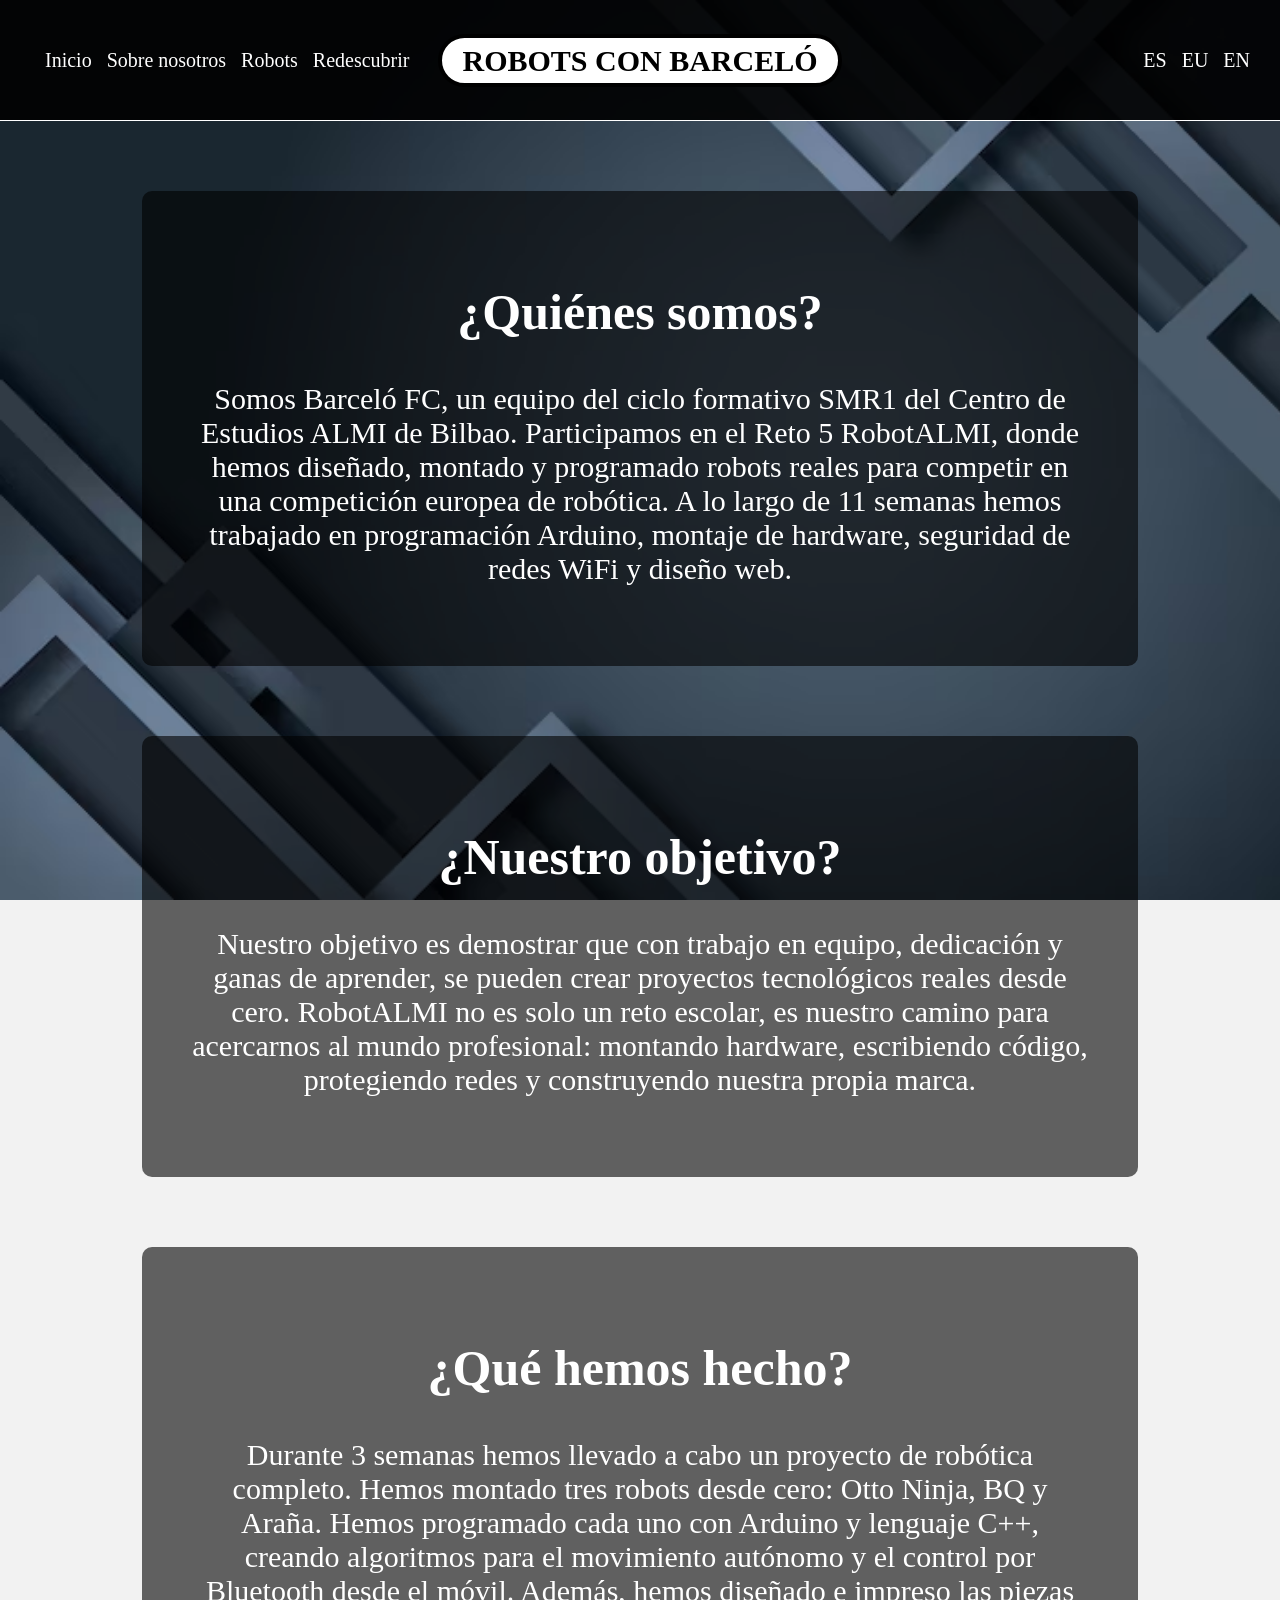
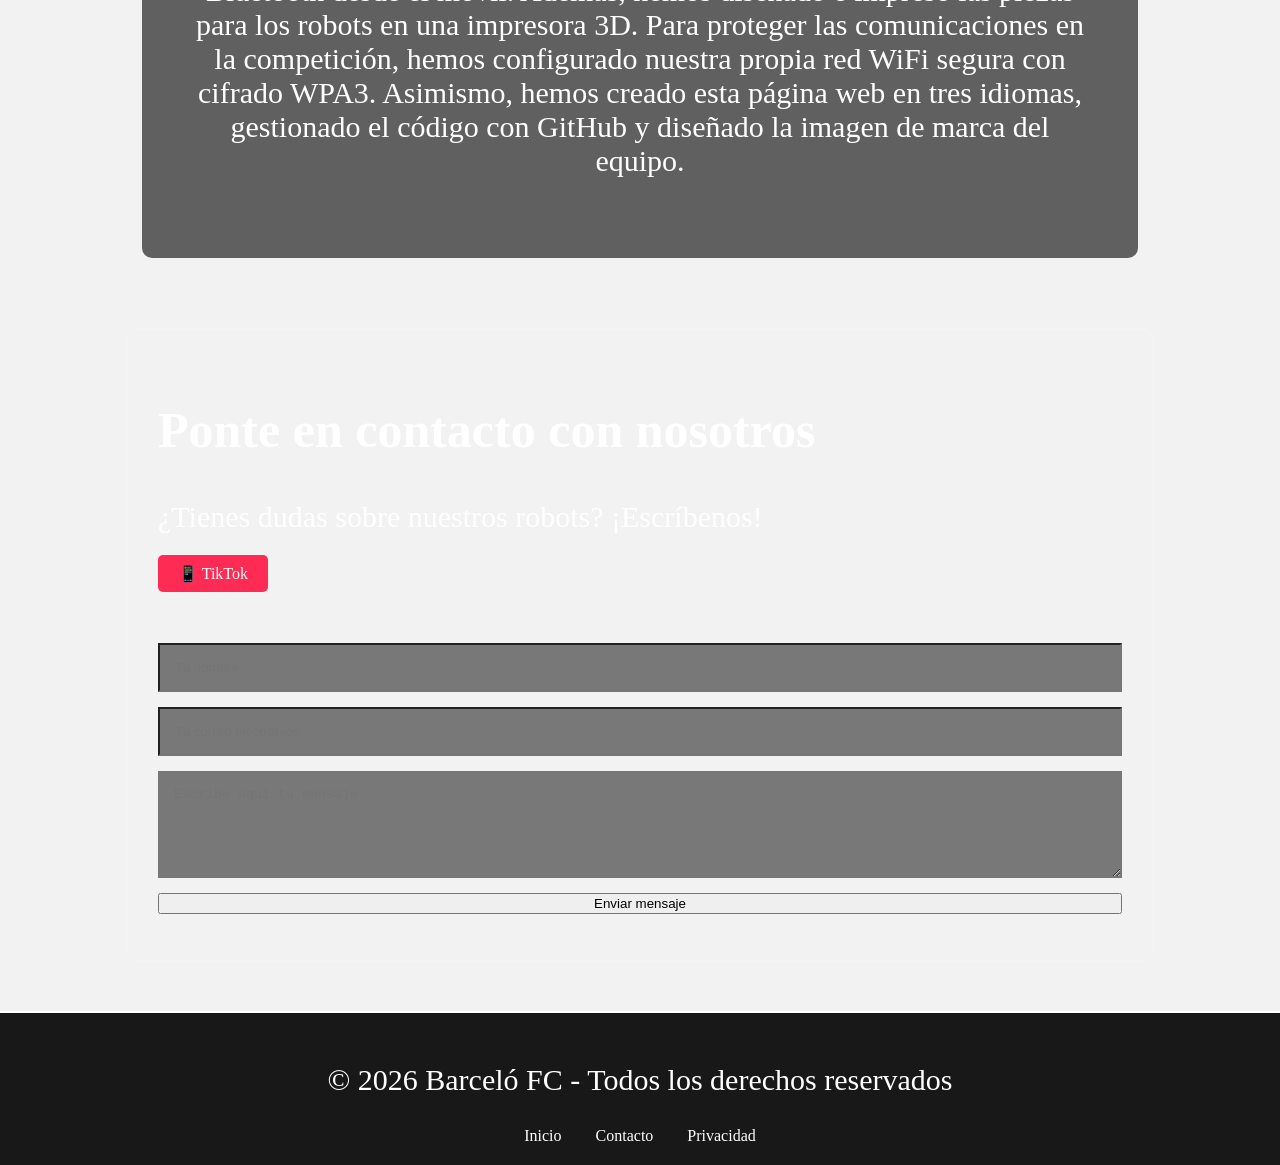
==== commit 57b0af77: "a" ====
--- a/index.html
+++ b/index.html
@@ -9,7 +9,7 @@
             <div class="seccion-izquierda">
                 <a href="#inicio" class="nav-item">Inicio</a>
                 <a href="Sobre-Nosotros.html" class="nav-item">Sobre nosotros</a>
-                <a href="Robots2.html" class="nav-item">Robots</a>
+                <a href="Robots.html" class="nav-item">Robots</a>
                 <a href="#Redes" class="nav-item">Redescubrir</a>
             </div>
             <section id="inicio">
@@ -36,7 +36,7 @@
         <main class="contenido">
             <section id="inicio">
                 <h2>¿Qué hemos hecho?</h2>
-                <p>Durante 11 semanas y 330 horas hemos llevado a cabo un proyecto de robótica completo. Hemos montado tres robots desde cero: Otto Ninja, BQ y Araña. Hemos programado cada uno con Arduino y lenguaje C++, creando algoritmos para el movimiento autónomo y el control por Bluetooth desde el móvil. Además, hemos diseñado e impreso las piezas para los robots en una impresora 3D. Para proteger las comunicaciones en la competición, hemos configurado nuestra propia red WiFi segura con cifrado WPA3. Asimismo, hemos creado esta página web en tres idiomas, gestionado el código con GitHub y diseñado la imagen de marca del equipo.</p>
+                <p>Durante 3 semanas hemos llevado a cabo un proyecto de robótica completo. Hemos montado tres robots desde cero: Otto Ninja, BQ y Araña. Hemos programado cada uno con Arduino y lenguaje C++, creando algoritmos para el movimiento autónomo y el control por Bluetooth desde el móvil. Además, hemos diseñado e impreso las piezas para los robots en una impresora 3D. Para proteger las comunicaciones en la competición, hemos configurado nuestra propia red WiFi segura con cifrado WPA3. Asimismo, hemos creado esta página web en tres idiomas, gestionado el código con GitHub y diseñado la imagen de marca del equipo.</p>
             </section>
         </main>
             </section>
